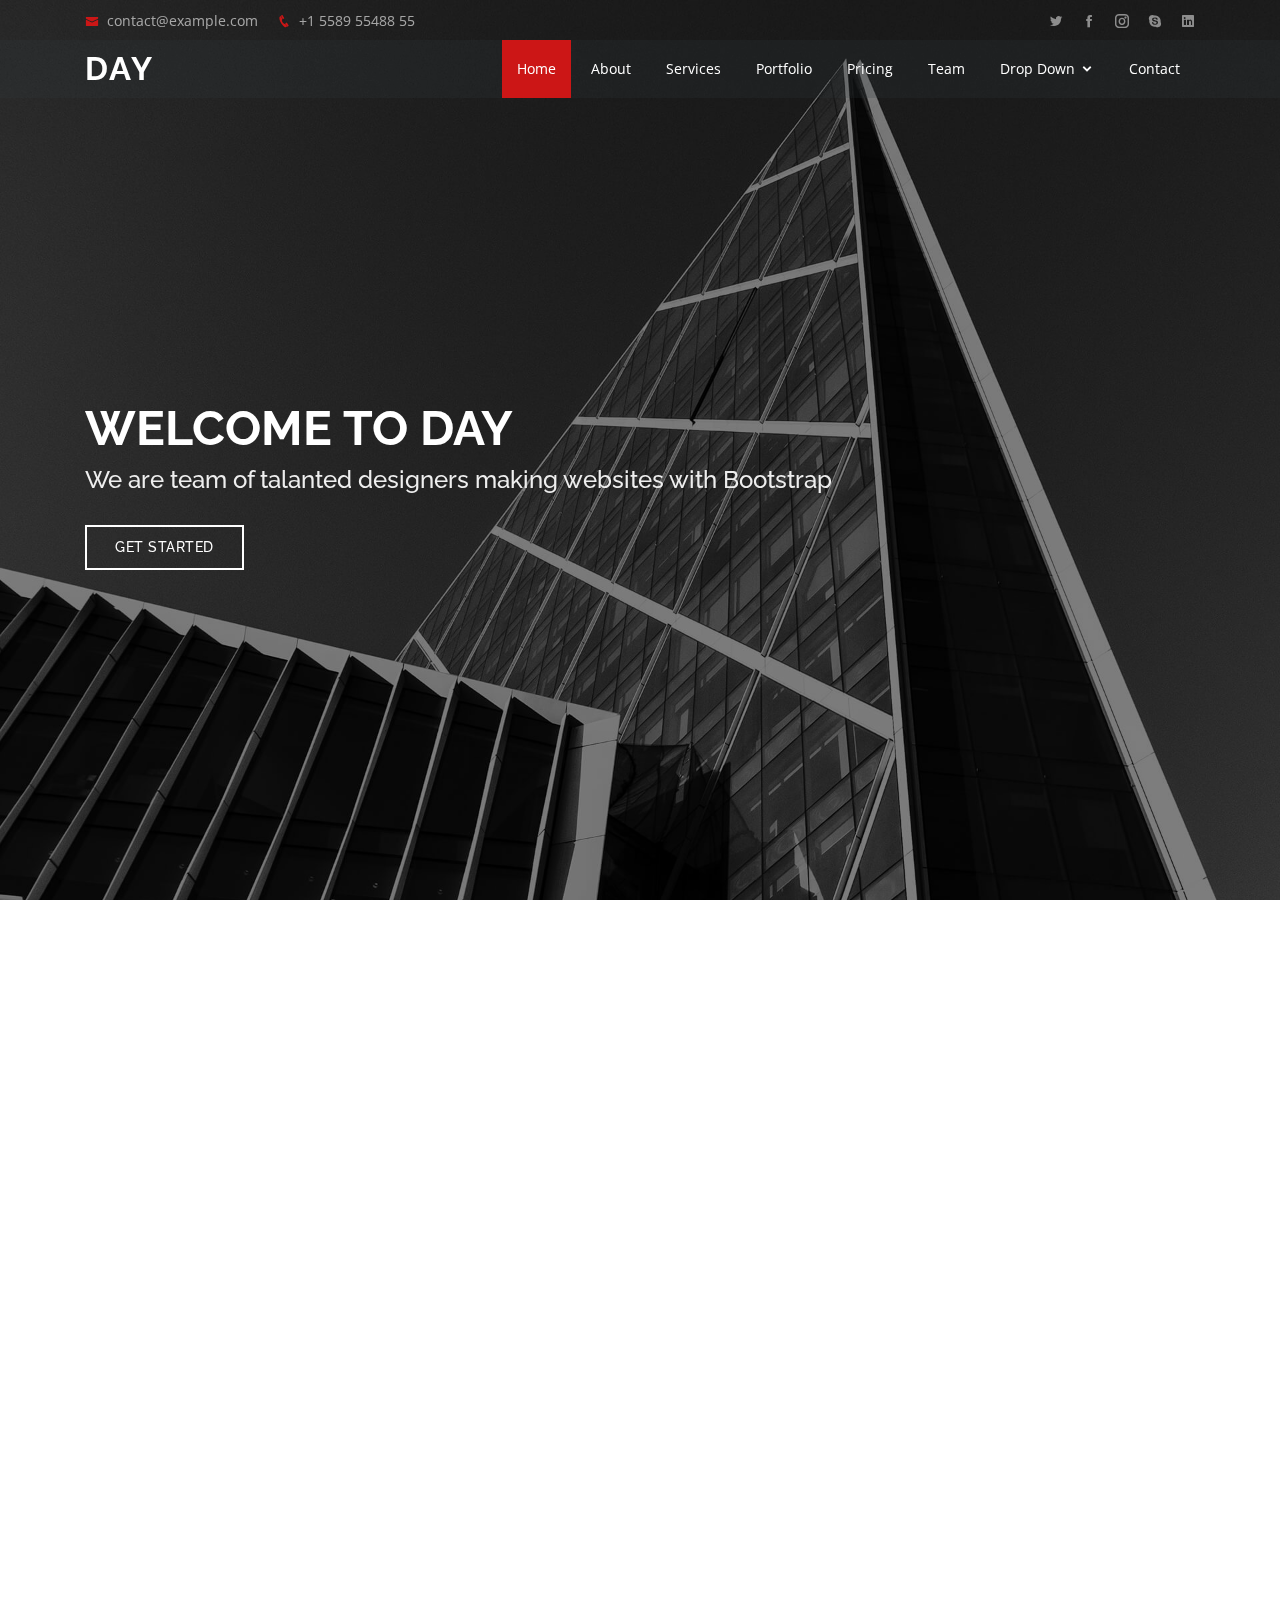
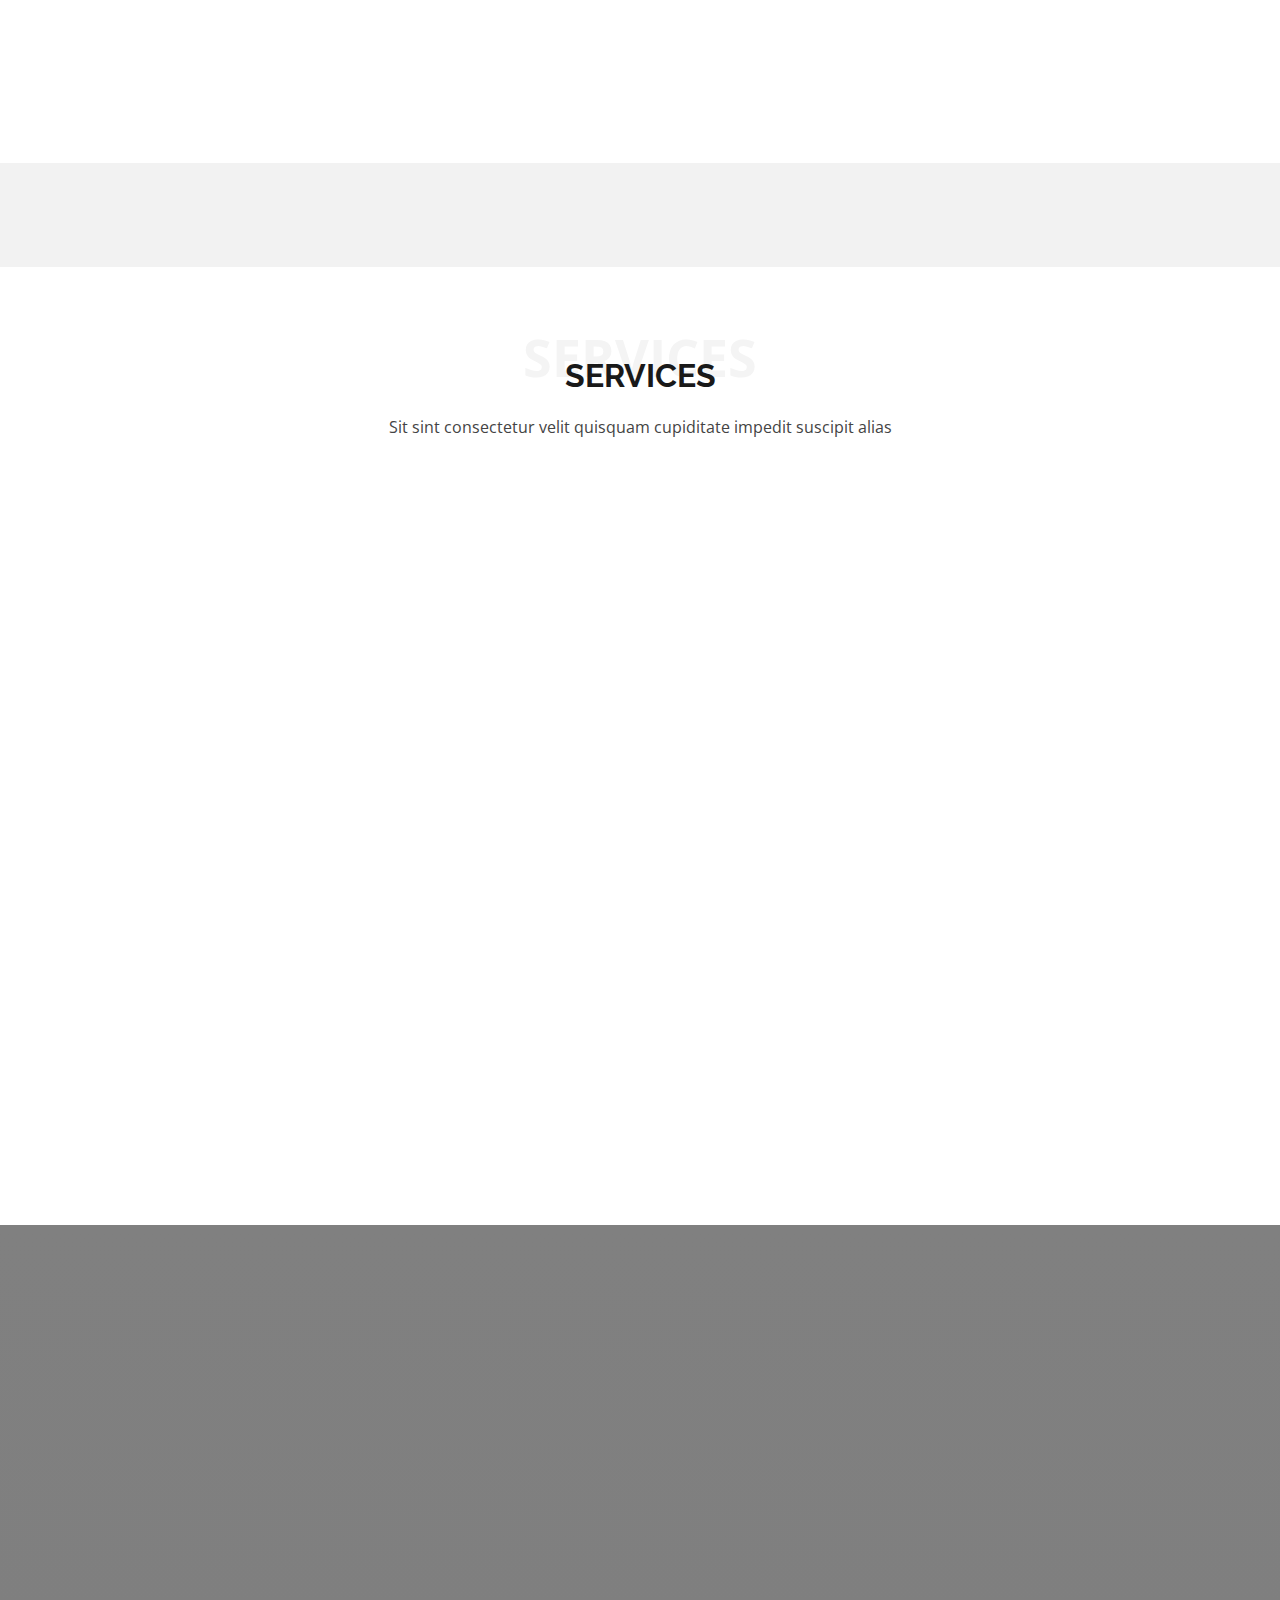
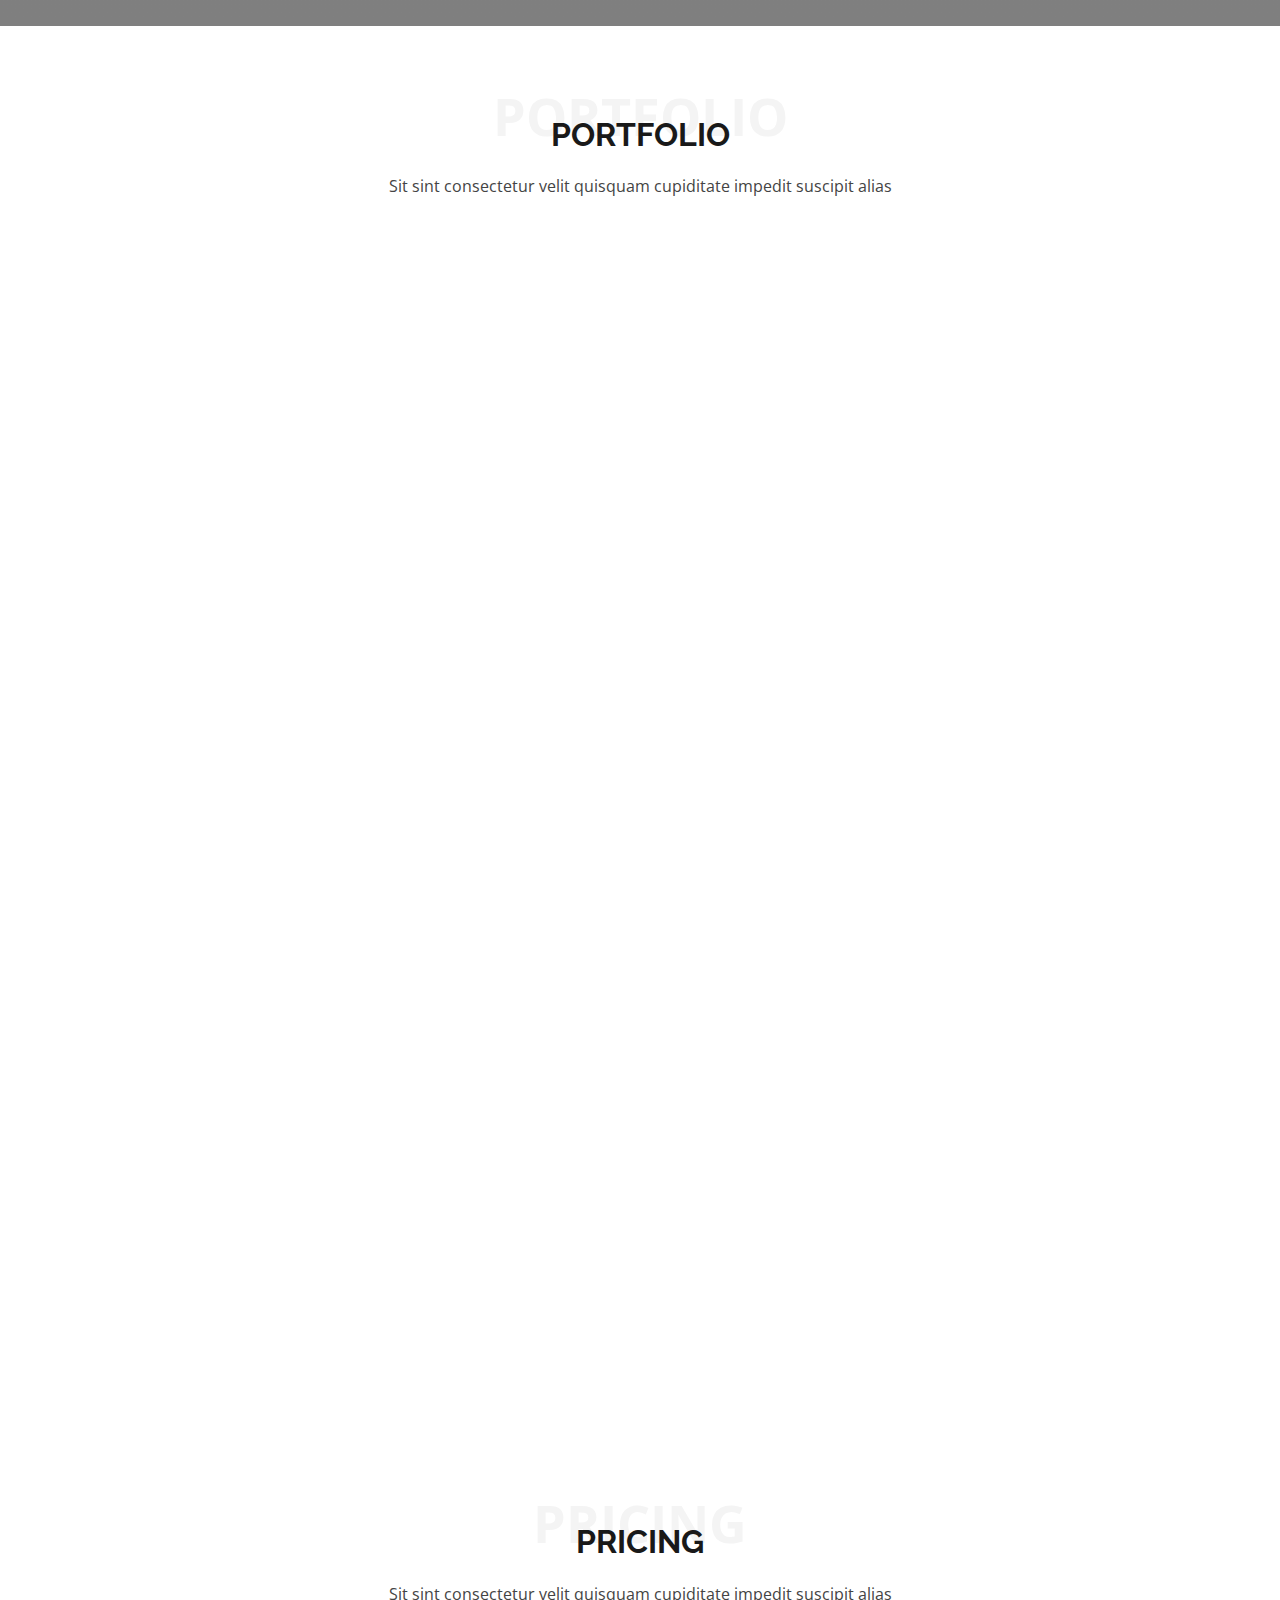
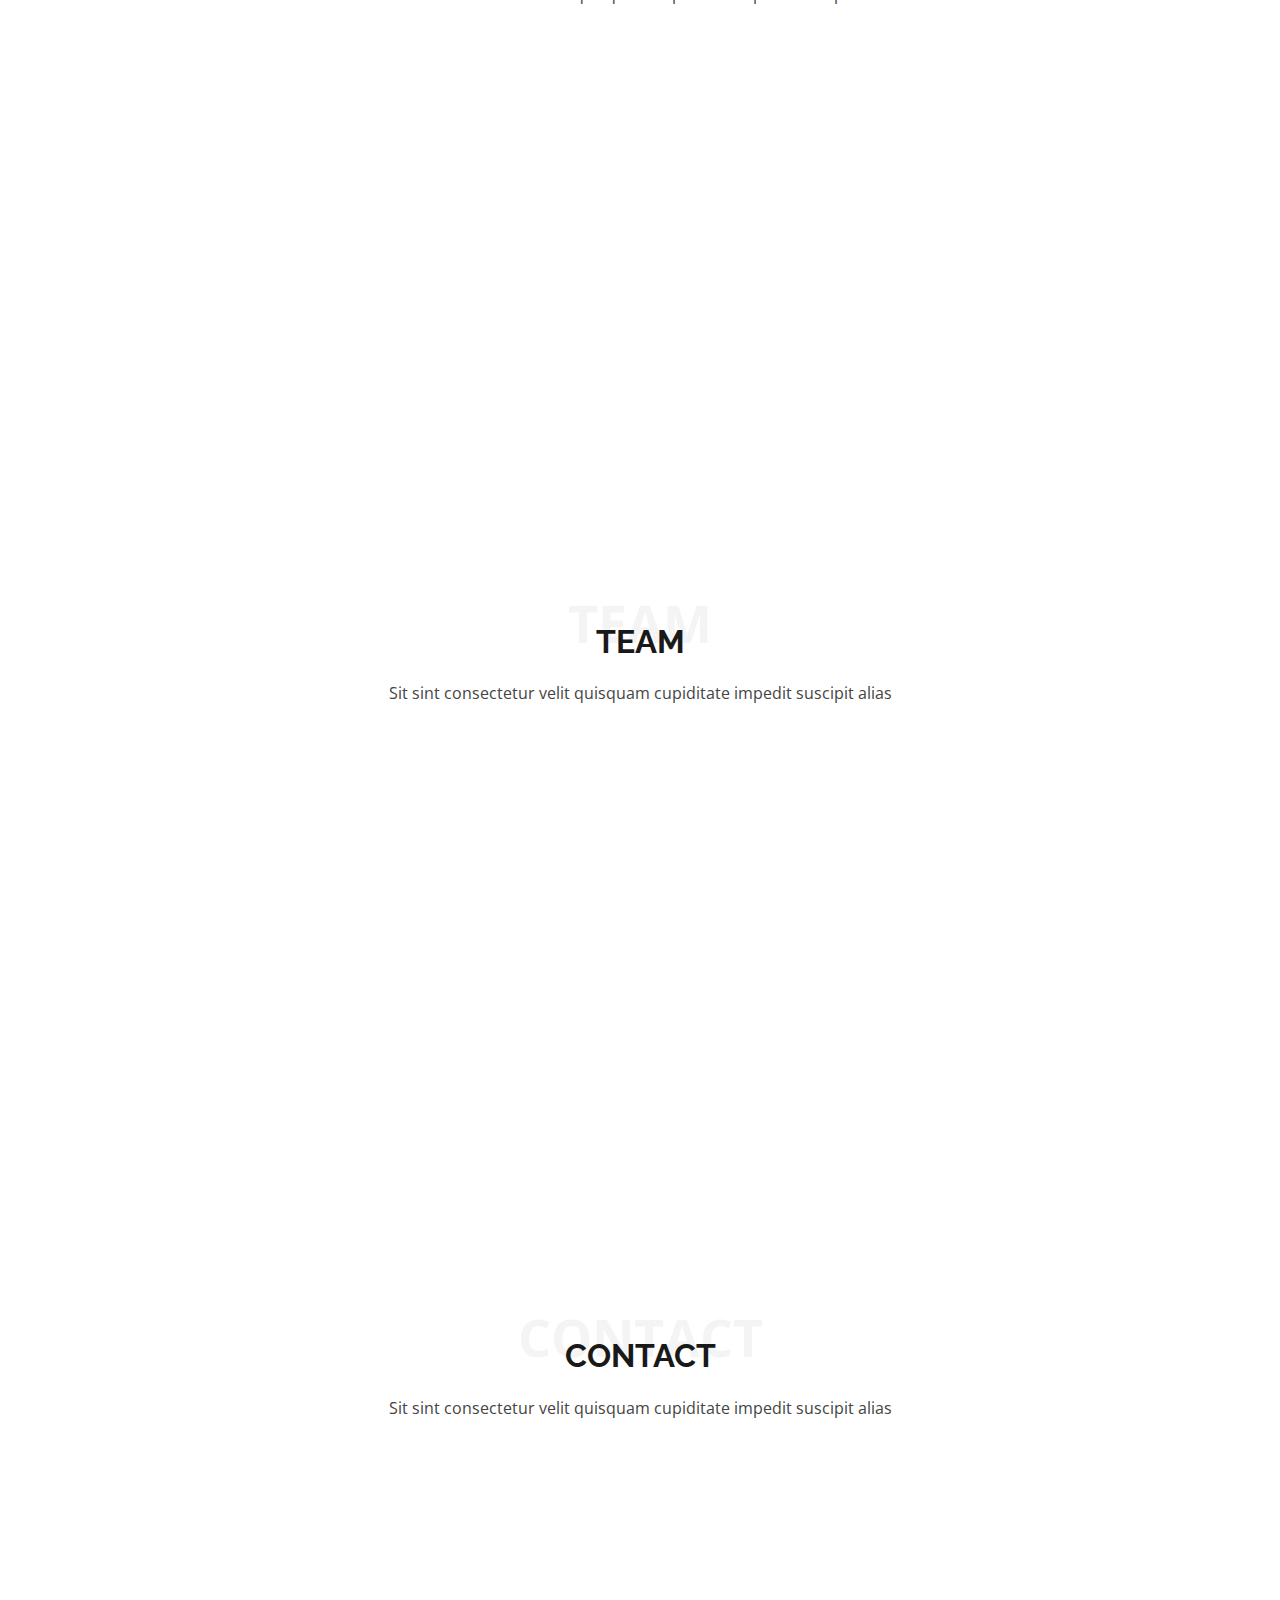
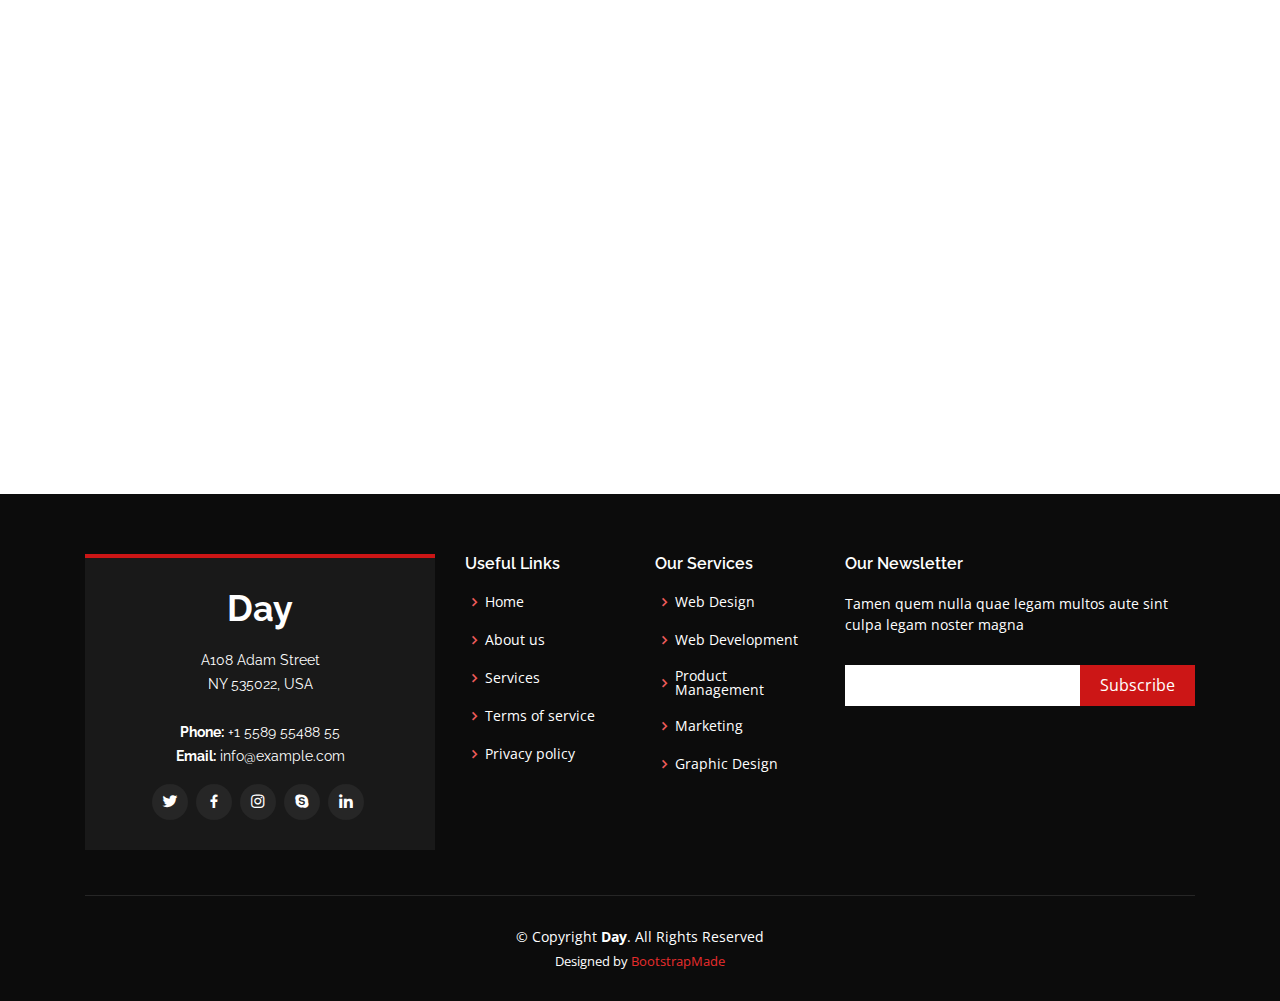
==== index.html @ 501b63e0 "Initial Commit" ====
<!DOCTYPE html>
<html lang="en">

<head>
  <meta charset="utf-8">
  <meta content="width=device-width, initial-scale=1.0" name="viewport">

  <title>Kaithathil Sri Kahndakarna Siva Temple - Index</title>
  <meta content="" name="descriptison">
  <meta content="" name="keywords">

  <!-- Favicons -->
  <link href="assets/img/favicon.png" rel="icon">
  <link href="assets/img/apple-touch-icon.png" rel="apple-touch-icon">

  <!-- Google Fonts -->
  <link href="https://fonts.googleapis.com/css?family=Open+Sans:300,300i,400,400i,600,600i,700,700i|Raleway:300,300i,400,400i,500,500i,600,600i,700,700i|Poppins:300,300i,400,400i,500,500i,600,600i,700,700i" rel="stylesheet">

  <!-- Vendor CSS Files -->
  <link href="assets/vendor/bootstrap/css/bootstrap.min.css" rel="stylesheet">
  <link href="assets/vendor/icofont/icofont.min.css" rel="stylesheet">
  <link href="assets/vendor/boxicons/css/boxicons.min.css" rel="stylesheet">
  <link href="assets/vendor/venobox/venobox.css" rel="stylesheet">
  <link href="assets/vendor/owl.carousel/assets/owl.carousel.min.css" rel="stylesheet">
  <link href="assets/vendor/aos/aos.css" rel="stylesheet">

  <!-- Template Main CSS File -->
  <link href="assets/css/style.css" rel="stylesheet">

  <!-- =======================================================
  * Template Name: Day - v2.0.0
  * Template URL: https://bootstrapmade.com/day-multipurpose-html-template-for-free/
  * Author: BootstrapMade.com
  * License: https://bootstrapmade.com/license/
  ======================================================== -->
</head>

<body>

  <!-- ======= Top Bar ======= -->
  <div id="topbar" class="d-none d-lg-flex align-items-center fixed-top ">
    <div class="container d-flex">
      <div class="contact-info mr-auto">
        <i class="icofont-envelope"></i> <a href="mailto:contact@example.com">contact@example.com</a>
        <i class="icofont-phone"></i> +1 5589 55488 55
      </div>
      <div class="social-links">
        <a href="#" class="twitter"><i class="icofont-twitter"></i></a>
        <a href="#" class="facebook"><i class="icofont-facebook"></i></a>
        <a href="#" class="instagram"><i class="icofont-instagram"></i></a>
        <a href="#" class="skype"><i class="icofont-skype"></i></a>
        <a href="#" class="linkedin"><i class="icofont-linkedin"></i></i></a>
      </div>
    </div>
  </div>

  <!-- ======= Header ======= -->
  <header id="header" class="fixed-top ">
    <div class="container d-flex align-items-center">

      <h1 class="logo mr-auto"><a href="index.html">Day</a></h1>
      <!-- Uncomment below if you prefer to use an image logo -->
      <!-- <a href="index.html" class="logo mr-auto"><img src="assets/img/logo.png" alt="" class="img-fluid"></a>-->

      <nav class="nav-menu d-none d-lg-block">
        <ul>
          <li class="active"><a href="index.html">Home</a></li>
          <li><a href="#about">About</a></li>
          <li><a href="#services">Services</a></li>
          <li><a href="#portfolio">Portfolio</a></li>
          <li><a href="#pricing">Pricing</a></li>
          <li><a href="#team">Team</a></li>
          <li class="drop-down"><a href="">Drop Down</a>
            <ul>
              <li><a href="#">Drop Down 1</a></li>
              <li class="drop-down"><a href="#">Deep Drop Down</a>
                <ul>
                  <li><a href="#">Deep Drop Down 1</a></li>
                  <li><a href="#">Deep Drop Down 2</a></li>
                  <li><a href="#">Deep Drop Down 3</a></li>
                  <li><a href="#">Deep Drop Down 4</a></li>
                  <li><a href="#">Deep Drop Down 5</a></li>
                </ul>
              </li>
              <li><a href="#">Drop Down 2</a></li>
              <li><a href="#">Drop Down 3</a></li>
              <li><a href="#">Drop Down 4</a></li>
            </ul>
          </li>
          <li><a href="#contact">Contact</a></li>

        </ul>
      </nav><!-- .nav-menu -->

    </div>
  </header><!-- End Header -->

  <!-- ======= Hero Section ======= -->
  <section id="hero" class="d-flex align-items-center">
    <div class="container position-relative" data-aos="fade-up" data-aos-delay="500">
      <h1>Welcome to Day</h1>
      <h2>We are team of talanted designers making websites with Bootstrap</h2>
      <a href="#about" class="btn-get-started scrollto">Get Started</a>
    </div>
  </section><!-- End Hero -->

  <main id="main">

    <!-- ======= About Section ======= -->
    <section id="about" class="about">
      <div class="container">

        <div class="row">
          <div class="col-lg-6 order-1 order-lg-2" data-aos="fade-left">
            <img src="assets/img/about.jpg" class="img-fluid" alt="">
          </div>
          <div class="col-lg-6 pt-4 pt-lg-0 order-2 order-lg-1 content" data-aos="fade-right">
            <h3>Voluptatem dignissimos provident quasi corporis voluptates sit assumenda.</h3>
            <p class="font-italic">
              Lorem ipsum dolor sit amet, consectetur adipiscing elit, sed do eiusmod tempor incididunt ut labore et dolore
              magna aliqua.
            </p>
            <ul>
              <li><i class="icofont-check-circled"></i> Ullamco laboris nisi ut aliquip ex ea commodo consequat.</li>
              <li><i class="icofont-check-circled"></i> Duis aute irure dolor in reprehenderit in voluptate velit.</li>
              <li><i class="icofont-check-circled"></i> Ullamco laboris nisi ut aliquip ex ea commodo consequat. Duis aute irure dolor in reprehenderit in voluptate trideta storacalaperda mastiro dolore eu fugiat nulla pariatur.</li>
            </ul>
            <p>
              Ullamco laboris nisi ut aliquip ex ea commodo consequat. Duis aute irure dolor in reprehenderit in voluptate
              velit esse cillum dolore eu fugiat nulla pariatur. Excepteur sint occaecat cupidatat non proident, sunt in
              culpa qui officia deserunt mollit anim id est laborum
            </p>
          </div>
        </div>

      </div>
    </section><!-- End About Section -->

    <!-- ======= Why Us Section ======= -->
    <section id="why-us" class="why-us">
      <div class="container">

        <div class="row">

          <div class="col-lg-4" data-aos="fade-up">
            <div class="box">
              <span>01</span>
              <h4>Lorem Ipsum</h4>
              <p>Ulamco laboris nisi ut aliquip ex ea commodo consequat. Et consectetur ducimus vero placeat</p>
            </div>
          </div>

          <div class="col-lg-4 mt-4 mt-lg-0" data-aos="fade-up" data-aos-delay="150">
            <div class="box">
              <span>02</span>
              <h4>Repellat Nihil</h4>
              <p>Dolorem est fugiat occaecati voluptate velit esse. Dicta veritatis dolor quod et vel dire leno para dest</p>
            </div>
          </div>

          <div class="col-lg-4 mt-4 mt-lg-0" data-aos="fade-up" data-aos-delay="300">
            <div class="box">
              <span>03</span>
              <h4> Ad ad velit qui</h4>
              <p>Molestiae officiis omnis illo asperiores. Aut doloribus vitae sunt debitis quo vel nam quis</p>
            </div>
          </div>

        </div>

      </div>
    </section><!-- End Why Us Section -->

    <!-- ======= Clients Section ======= -->
    <section id="clients" class="clients">
      <div class="container" data-aos="zoom-in">

        <div class="row d-flex align-items-center">

          <div class="col-lg-2 col-md-4 col-6">
            <img src="assets/img/clients/client-1.png" class="img-fluid" alt="">
          </div>

          <div class="col-lg-2 col-md-4 col-6">
            <img src="assets/img/clients/client-2.png" class="img-fluid" alt="">
          </div>

          <div class="col-lg-2 col-md-4 col-6">
            <img src="assets/img/clients/client-3.png" class="img-fluid" alt="">
          </div>

          <div class="col-lg-2 col-md-4 col-6">
            <img src="assets/img/clients/client-4.png" class="img-fluid" alt="">
          </div>

          <div class="col-lg-2 col-md-4 col-6">
            <img src="assets/img/clients/client-5.png" class="img-fluid" alt="">
          </div>

          <div class="col-lg-2 col-md-4 col-6">
            <img src="assets/img/clients/client-6.png" class="img-fluid" alt="">
          </div>

        </div>

      </div>
    </section><!-- End Clients Section -->

    <!-- ======= Services Section ======= -->
    <section id="services" class="services">
      <div class="container">

        <div class="section-title">
          <span>Services</span>
          <h2>Services</h2>
          <p>Sit sint consectetur velit quisquam cupiditate impedit suscipit alias</p>
        </div>

        <div class="row">
          <div class="col-lg-4 col-md-6 d-flex align-items-stretch" data-aos="fade-up">
            <div class="icon-box">
              <div class="icon"><i class="bx bxl-dribbble"></i></div>
              <h4><a href="">Lorem Ipsum</a></h4>
              <p>Voluptatum deleniti atque corrupti quos dolores et quas molestias excepturi</p>
            </div>
          </div>

          <div class="col-lg-4 col-md-6 d-flex align-items-stretch mt-4 mt-md-0" data-aos="fade-up" data-aos-delay="150">
            <div class="icon-box">
              <div class="icon"><i class="bx bx-file"></i></div>
              <h4><a href="">Sed ut perspiciatis</a></h4>
              <p>Duis aute irure dolor in reprehenderit in voluptate velit esse cillum dolore</p>
            </div>
          </div>

          <div class="col-lg-4 col-md-6 d-flex align-items-stretch mt-4 mt-lg-0" data-aos="fade-up" data-aos-delay="300">
            <div class="icon-box">
              <div class="icon"><i class="bx bx-tachometer"></i></div>
              <h4><a href="">Magni Dolores</a></h4>
              <p>Excepteur sint occaecat cupidatat non proident, sunt in culpa qui officia</p>
            </div>
          </div>

          <div class="col-lg-4 col-md-6 d-flex align-items-stretch mt-4" data-aos="fade-up" data-aos-delay="450">
            <div class="icon-box">
              <div class="icon"><i class="bx bx-world"></i></div>
              <h4><a href="">Nemo Enim</a></h4>
              <p>At vero eos et accusamus et iusto odio dignissimos ducimus qui blanditiis</p>
            </div>
          </div>

          <div class="col-lg-4 col-md-6 d-flex align-items-stretch mt-4" data-aos="fade-up" data-aos-delay="600">
            <div class="icon-box">
              <div class="icon"><i class="bx bx-slideshow"></i></div>
              <h4><a href="">Dele cardo</a></h4>
              <p>Quis consequatur saepe eligendi voluptatem consequatur dolor consequuntur</p>
            </div>
          </div>

          <div class="col-lg-4 col-md-6 d-flex align-items-stretch mt-4" data-aos="fade-up" data-aos-delay="750">
            <div class="icon-box">
              <div class="icon"><i class="bx bx-arch"></i></div>
              <h4><a href="">Divera don</a></h4>
              <p>Modi nostrum vel laborum. Porro fugit error sit minus sapiente sit aspernatur</p>
            </div>
          </div>

        </div>

      </div>
    </section><!-- End Services Section -->

    <!-- ======= Cta Section ======= -->
    <section id="cta" class="cta">
      <div class="container" data-aos="zoom-in">

        <div class="text-center">
          <h3>Call To Action</h3>
          <p> Duis aute irure dolor in reprehenderit in voluptate velit esse cillum dolore eu fugiat nulla pariatur. Excepteur sint occaecat cupidatat non proident, sunt in culpa qui officia deserunt mollit anim id est laborum.</p>
          <a class="cta-btn" href="#">Call To Action</a>
        </div>

      </div>
    </section><!-- End Cta Section -->

    <!-- ======= Portfolio Section ======= -->
    <section id="portfolio" class="portfolio">
      <div class="container">

        <div class="section-title">
          <span>Portfolio</span>
          <h2>Portfolio</h2>
          <p>Sit sint consectetur velit quisquam cupiditate impedit suscipit alias</p>
        </div>

        <div class="row" data-aos="fade-up">
          <div class="col-lg-12 d-flex justify-content-center">
            <ul id="portfolio-flters">
              <li data-filter="*" class="filter-active">All</li>
              <li data-filter=".filter-app">App</li>
              <li data-filter=".filter-card">Card</li>
              <li data-filter=".filter-web">Web</li>
            </ul>
          </div>
        </div>

        <div class="row portfolio-container" data-aos="fade-up" data-aos-delay="150">

          <div class="col-lg-4 col-md-6 portfolio-item filter-app">
            <img src="assets/img/portfolio/portfolio-1.jpg" class="img-fluid" alt="">
            <div class="portfolio-info">
              <h4>App 1</h4>
              <p>App</p>
              <a href="assets/img/portfolio/portfolio-1.jpg" data-gall="portfolioGallery" class="venobox preview-link" title="App 1"><i class="bx bx-plus"></i></a>
              <a href="portfolio-details.html" class="details-link" title="More Details"><i class="bx bx-link"></i></a>
            </div>
          </div>

          <div class="col-lg-4 col-md-6 portfolio-item filter-web">
            <img src="assets/img/portfolio/portfolio-2.jpg" class="img-fluid" alt="">
            <div class="portfolio-info">
              <h4>Web 3</h4>
              <p>Web</p>
              <a href="assets/img/portfolio/portfolio-2.jpg" data-gall="portfolioGallery" class="venobox preview-link" title="Web 3"><i class="bx bx-plus"></i></a>
              <a href="portfolio-details.html" class="details-link" title="More Details"><i class="bx bx-link"></i></a>
            </div>
          </div>

          <div class="col-lg-4 col-md-6 portfolio-item filter-app">
            <img src="assets/img/portfolio/portfolio-3.jpg" class="img-fluid" alt="">
            <div class="portfolio-info">
              <h4>App 2</h4>
              <p>App</p>
              <a href="assets/img/portfolio/portfolio-3.jpg" data-gall="portfolioGallery" class="venobox preview-link" title="App 2"><i class="bx bx-plus"></i></a>
              <a href="portfolio-details.html" class="details-link" title="More Details"><i class="bx bx-link"></i></a>
            </div>
          </div>

          <div class="col-lg-4 col-md-6 portfolio-item filter-card">
            <img src="assets/img/portfolio/portfolio-4.jpg" class="img-fluid" alt="">
            <div class="portfolio-info">
              <h4>Card 2</h4>
              <p>Card</p>
              <a href="assets/img/portfolio/portfolio-4.jpg" data-gall="portfolioGallery" class="venobox preview-link" title="Card 2"><i class="bx bx-plus"></i></a>
              <a href="portfolio-details.html" class="details-link" title="More Details"><i class="bx bx-link"></i></a>
            </div>
          </div>

          <div class="col-lg-4 col-md-6 portfolio-item filter-web">
            <img src="assets/img/portfolio/portfolio-5.jpg" class="img-fluid" alt="">
            <div class="portfolio-info">
              <h4>Web 2</h4>
              <p>Web</p>
              <a href="assets/img/portfolio/portfolio-5.jpg" data-gall="portfolioGallery" class="venobox preview-link" title="Web 2"><i class="bx bx-plus"></i></a>
              <a href="portfolio-details.html" class="details-link" title="More Details"><i class="bx bx-link"></i></a>
            </div>
          </div>

          <div class="col-lg-4 col-md-6 portfolio-item filter-app">
            <img src="assets/img/portfolio/portfolio-6.jpg" class="img-fluid" alt="">
            <div class="portfolio-info">
              <h4>App 3</h4>
              <p>App</p>
              <a href="assets/img/portfolio/portfolio-6.jpg" data-gall="portfolioGallery" class="venobox preview-link" title="App 3"><i class="bx bx-plus"></i></a>
              <a href="portfolio-details.html" class="details-link" title="More Details"><i class="bx bx-link"></i></a>
            </div>
          </div>

          <div class="col-lg-4 col-md-6 portfolio-item filter-card">
            <img src="assets/img/portfolio/portfolio-7.jpg" class="img-fluid" alt="">
            <div class="portfolio-info">
              <h4>Card 1</h4>
              <p>Card</p>
              <a href="assets/img/portfolio/portfolio-7.jpg" data-gall="portfolioGallery" class="venobox preview-link" title="Card 1"><i class="bx bx-plus"></i></a>
              <a href="portfolio-details.html" class="details-link" title="More Details"><i class="bx bx-link"></i></a>
            </div>
          </div>

          <div class="col-lg-4 col-md-6 portfolio-item filter-card">
            <img src="assets/img/portfolio/portfolio-8.jpg" class="img-fluid" alt="">
            <div class="portfolio-info">
              <h4>Card 3</h4>
              <p>Card</p>
              <a href="assets/img/portfolio/portfolio-8.jpg" data-gall="portfolioGallery" class="venobox preview-link" title="Card 3"><i class="bx bx-plus"></i></a>
              <a href="portfolio-details.html" class="details-link" title="More Details"><i class="bx bx-link"></i></a>
            </div>
          </div>

          <div class="col-lg-4 col-md-6 portfolio-item filter-web">
            <img src="assets/img/portfolio/portfolio-9.jpg" class="img-fluid" alt="">
            <div class="portfolio-info">
              <h4>Web 3</h4>
              <p>Web</p>
              <a href="assets/img/portfolio/portfolio-9.jpg" data-gall="portfolioGallery" class="venobox preview-link" title="Web 3"><i class="bx bx-plus"></i></a>
              <a href="portfolio-details.html" class="details-link" title="More Details"><i class="bx bx-link"></i></a>
            </div>
          </div>

        </div>

      </div>
    </section><!-- End Portfolio Section -->

    <!-- ======= Pricing Section ======= -->
    <section id="pricing" class="pricing">
      <div class="container">

        <div class="section-title">
          <span>Pricing</span>
          <h2>Pricing</h2>
          <p>Sit sint consectetur velit quisquam cupiditate impedit suscipit alias</p>
        </div>

        <div class="row">

          <div class="col-lg-4 col-md-6" data-aos="zoom-in" data-aos-delay="150">
            <div class="box">
              <h3>Free</h3>
              <h4><sup>$</sup>0<span> / month</span></h4>
              <ul>
                <li>Aida dere</li>
                <li>Nec feugiat nisl</li>
                <li>Nulla at volutpat dola</li>
                <li class="na">Pharetra massa</li>
                <li class="na">Massa ultricies mi</li>
              </ul>
              <div class="btn-wrap">
                <a href="#" class="btn-buy">Buy Now</a>
              </div>
            </div>
          </div>

          <div class="col-lg-4 col-md-6 mt-4 mt-md-0" data-aos="zoom-in">
            <div class="box featured">
              <h3>Business</h3>
              <h4><sup>$</sup>19<span> / month</span></h4>
              <ul>
                <li>Aida dere</li>
                <li>Nec feugiat nisl</li>
                <li>Nulla at volutpat dola</li>
                <li>Pharetra massa</li>
                <li class="na">Massa ultricies mi</li>
              </ul>
              <div class="btn-wrap">
                <a href="#" class="btn-buy">Buy Now</a>
              </div>
            </div>
          </div>

          <div class="col-lg-4 col-md-6 mt-4 mt-lg-0" data-aos="zoom-in" data-aos-delay="150">
            <div class="box">
              <h3>Developer</h3>
              <h4><sup>$</sup>29<span> / month</span></h4>
              <ul>
                <li>Aida dere</li>
                <li>Nec feugiat nisl</li>
                <li>Nulla at volutpat dola</li>
                <li>Pharetra massa</li>
                <li>Massa ultricies mi</li>
              </ul>
              <div class="btn-wrap">
                <a href="#" class="btn-buy">Buy Now</a>
              </div>
            </div>
          </div>

        </div>

      </div>
    </section><!-- End Pricing Section -->

    <!-- ======= Team Section ======= -->
    <section id="team" class="team">
      <div class="container">

        <div class="section-title">
          <span>Team</span>
          <h2>Team</h2>
          <p>Sit sint consectetur velit quisquam cupiditate impedit suscipit alias</p>
        </div>

        <div class="row">
          <div class="col-lg-4 col-md-6 d-flex align-items-stretch" data-aos="zoom-in">
            <div class="member">
              <img src="assets/img/team/team-1.jpg" alt="">
              <h4>Walter White</h4>
              <span>Chief Executive Officer</span>
              <p>
                Magni qui quod omnis unde et eos fuga et exercitationem. Odio veritatis perspiciatis quaerat qui aut aut aut
              </p>
              <div class="social">
                <a href=""><i class="icofont-twitter"></i></a>
                <a href=""><i class="icofont-facebook"></i></a>
                <a href=""><i class="icofont-instagram"></i></a>
                <a href=""><i class="icofont-linkedin"></i></a>
              </div>
            </div>
          </div>

          <div class="col-lg-4 col-md-6 d-flex align-items-stretch" data-aos="zoom-in">
            <div class="member">
              <img src="assets/img/team/team-2.jpg" alt="">
              <h4>Sarah Jhinson</h4>
              <span>Product Manager</span>
              <p>
                Repellat fugiat adipisci nemo illum nesciunt voluptas repellendus. In architecto rerum rerum temporibus
              </p>
              <div class="social">
                <a href=""><i class="icofont-twitter"></i></a>
                <a href=""><i class="icofont-facebook"></i></a>
                <a href=""><i class="icofont-instagram"></i></a>
                <a href=""><i class="icofont-linkedin"></i></a>
              </div>
            </div>
          </div>

          <div class="col-lg-4 col-md-6 d-flex align-items-stretch" data-aos="zoom-in">
            <div class="member">
              <img src="assets/img/team/team-3.jpg" alt="">
              <h4>William Anderson</h4>
              <span>CTO</span>
              <p>
                Voluptas necessitatibus occaecati quia. Earum totam consequuntur qui porro et laborum toro des clara
              </p>
              <div class="social">
                <a href=""><i class="icofont-twitter"></i></a>
                <a href=""><i class="icofont-facebook"></i></a>
                <a href=""><i class="icofont-instagram"></i></a>
                <a href=""><i class="icofont-linkedin"></i></a>
              </div>
            </div>
          </div>

        </div>

      </div>
    </section><!-- End Team Section -->

    <!-- ======= Contact Section ======= -->
    <section id="contact" class="contact">
      <div class="container">

        <div class="section-title">
          <span>Contact</span>
          <h2>Contact</h2>
          <p>Sit sint consectetur velit quisquam cupiditate impedit suscipit alias</p>
        </div>

        <div class="row" data-aos="fade-up">
          <div class="col-lg-6">
            <div class="info-box mb-4">
              <i class="bx bx-map"></i>
              <h3>Our Address</h3>
              <p>A108 Adam Street, New York, NY 535022</p>
            </div>
          </div>

          <div class="col-lg-3 col-md-6">
            <div class="info-box  mb-4">
              <i class="bx bx-envelope"></i>
              <h3>Email Us</h3>
              <p>contact@example.com</p>
            </div>
          </div>

          <div class="col-lg-3 col-md-6">
            <div class="info-box  mb-4">
              <i class="bx bx-phone-call"></i>
              <h3>Call Us</h3>
              <p>+1 5589 55488 55</p>
            </div>
          </div>

        </div>

        <div class="row" data-aos="fade-up">

          <div class="col-lg-6 ">
            <iframe class="mb-4 mb-lg-0" src="https://www.google.com/maps/embed?pb=!1m14!1m8!1m3!1d12097.433213460943!2d-74.0062269!3d40.7101282!3m2!1i1024!2i768!4f13.1!3m3!1m2!1s0x0%3A0xb89d1fe6bc499443!2sDowntown+Conference+Center!5e0!3m2!1smk!2sbg!4v1539943755621" frameborder="0" style="border:0; width: 100%; height: 384px;" allowfullscreen></iframe>
          </div>

          <div class="col-lg-6">
            <form action="forms/contact.php" method="post" role="form" class="php-email-form">
              <div class="form-row">
                <div class="col-md-6 form-group">
                  <input type="text" name="name" class="form-control" id="name" placeholder="Your Name" data-rule="minlen:4" data-msg="Please enter at least 4 chars" />
                  <div class="validate"></div>
                </div>
                <div class="col-md-6 form-group">
                  <input type="email" class="form-control" name="email" id="email" placeholder="Your Email" data-rule="email" data-msg="Please enter a valid email" />
                  <div class="validate"></div>
                </div>
              </div>
              <div class="form-group">
                <input type="text" class="form-control" name="subject" id="subject" placeholder="Subject" data-rule="minlen:4" data-msg="Please enter at least 8 chars of subject" />
                <div class="validate"></div>
              </div>
              <div class="form-group">
                <textarea class="form-control" name="message" rows="5" data-rule="required" data-msg="Please write something for us" placeholder="Message"></textarea>
                <div class="validate"></div>
              </div>
              <div class="mb-3">
                <div class="loading">Loading</div>
                <div class="error-message"></div>
                <div class="sent-message">Your message has been sent. Thank you!</div>
              </div>
              <div class="text-center"><button type="submit">Send Message</button></div>
            </form>
          </div>

        </div>

      </div>
    </section><!-- End Contact Section -->

  </main><!-- End #main -->

  <!-- ======= Footer ======= -->
  <footer id="footer">
    <div class="footer-top">
      <div class="container">
        <div class="row">

          <div class="col-lg-4 col-md-6">
            <div class="footer-info">
              <h3>Day</h3>
              <p>
                A108 Adam Street <br>
                NY 535022, USA<br><br>
                <strong>Phone:</strong> +1 5589 55488 55<br>
                <strong>Email:</strong> info@example.com<br>
              </p>
              <div class="social-links mt-3">
                <a href="#" class="twitter"><i class="bx bxl-twitter"></i></a>
                <a href="#" class="facebook"><i class="bx bxl-facebook"></i></a>
                <a href="#" class="instagram"><i class="bx bxl-instagram"></i></a>
                <a href="#" class="google-plus"><i class="bx bxl-skype"></i></a>
                <a href="#" class="linkedin"><i class="bx bxl-linkedin"></i></a>
              </div>
            </div>
          </div>

          <div class="col-lg-2 col-md-6 footer-links">
            <h4>Useful Links</h4>
            <ul>
              <li><i class="bx bx-chevron-right"></i> <a href="#">Home</a></li>
              <li><i class="bx bx-chevron-right"></i> <a href="#">About us</a></li>
              <li><i class="bx bx-chevron-right"></i> <a href="#">Services</a></li>
              <li><i class="bx bx-chevron-right"></i> <a href="#">Terms of service</a></li>
              <li><i class="bx bx-chevron-right"></i> <a href="#">Privacy policy</a></li>
            </ul>
          </div>

          <div class="col-lg-2 col-md-6 footer-links">
            <h4>Our Services</h4>
            <ul>
              <li><i class="bx bx-chevron-right"></i> <a href="#">Web Design</a></li>
              <li><i class="bx bx-chevron-right"></i> <a href="#">Web Development</a></li>
              <li><i class="bx bx-chevron-right"></i> <a href="#">Product Management</a></li>
              <li><i class="bx bx-chevron-right"></i> <a href="#">Marketing</a></li>
              <li><i class="bx bx-chevron-right"></i> <a href="#">Graphic Design</a></li>
            </ul>
          </div>

          <div class="col-lg-4 col-md-6 footer-newsletter">
            <h4>Our Newsletter</h4>
            <p>Tamen quem nulla quae legam multos aute sint culpa legam noster magna</p>
            <form action="" method="post">
              <input type="email" name="email"><input type="submit" value="Subscribe">
            </form>

          </div>

        </div>
      </div>
    </div>

    <div class="container">
      <div class="copyright">
        &copy; Copyright <strong><span>Day</span></strong>. All Rights Reserved
      </div>
      <div class="credits">
        <!-- All the links in the footer should remain intact. -->
        <!-- You can delete the links only if you purchased the pro version. -->
        <!-- Licensing information: https://bootstrapmade.com/license/ -->
        <!-- Purchase the pro version with working PHP/AJAX contact form: https://bootstrapmade.com/day-multipurpose-html-template-for-free/ -->
        Designed by <a href="https://bootstrapmade.com/">BootstrapMade</a>
      </div>
    </div>
  </footer><!-- End Footer -->

  <a href="#" class="back-to-top"><i class="icofont-simple-up"></i></a>
  <div id="preloader"></div>

  <!-- Vendor JS Files -->
  <script src="assets/vendor/jquery/jquery.min.js"></script>
  <script src="assets/vendor/bootstrap/js/bootstrap.bundle.min.js"></script>
  <script src="assets/vendor/jquery.easing/jquery.easing.min.js"></script>
  <script src="assets/vendor/php-email-form/validate.js"></script>
  <script src="assets/vendor/isotope-layout/isotope.pkgd.min.js"></script>
  <script src="assets/vendor/venobox/venobox.min.js"></script>
  <script src="assets/vendor/owl.carousel/owl.carousel.min.js"></script>
  <script src="assets/vendor/aos/aos.js"></script>

  <!-- Template Main JS File -->
  <script src="assets/js/main.js"></script>

</body>

</html>
---- assets/vendor/venobox/venobox.css ----
/* ------ venobox.css --------*/
.vbox-overlay *, .vbox-overlay *:before, .vbox-overlay *:after{
    -webkit-backface-visibility: hidden;
    -webkit-box-sizing:border-box;
    -moz-box-sizing:border-box;
    box-sizing:border-box;
}
.vbox-overlay * { 
    -webkit-backface-visibility: visible;
    backface-visibility: visible;
}
.vbox-overlay{
    display: -webkit-flex;
    display: flex;
    -webkit-flex-direction: column;
    flex-direction: column;
    -webkit-justify-content: center;
    justify-content: center;
    -webkit-align-items: center;
    align-items: center;
    position: fixed;
    left: 0;
    top: 0;
    bottom: 0;
    right: 0;
    z-index: 999999;
}

/* ----- navigation ----- */
.vbox-title{
    width: 100%;
    height: 40px;
    float: left;
    text-align: center;
    line-height: 28px;
    font-size: 12px;
    padding: 6px 50px;
    overflow: hidden;
    position: fixed;
    display: none;
    left: 0;
    z-index: 89;
}
.vbox-close{
    cursor: pointer;
    position: fixed;
    top: -1px;
    right: 0;
    width: 50px;
    height: 40px;
    padding: 6px;
    display: block;
    background-position:10px center;
    overflow: hidden;
    font-size: 24px;
    line-height: 1;
    text-align: center;
    z-index: 99;
}
.vbox-left{
    cursor: pointer;
    position: fixed;
    left: 0;
    height: 40px;
    overflow: hidden;
    line-height: 28px;
    font-size: 12px;
    z-index: 99;
    display: flex;
    align-items:center;
}
.vbox-num{
    display: inline-block;
    margin: 6px 0 6px 15px;
}
/* ----- Social share ----- */
.vbox-share{
    line-height: 28px;
    font-size: 12px;
    overflow: hidden;
    position: fixed;
    left: 0;
    z-index: 98;
    display: flex;
    align-items:center;
    justify-content: center;
    width: 100%;
    text-align: center;
}
.vbox-share svg{
    max-height: 28px;
    width: 28px;
    z-index: 10;
    margin-left: 12px;
    margin-top: 6px;
    margin-bottom: 6px;
    vertical-align: middle;
}


/* ----- navigation ARROWS ----- */
.vbox-next, .vbox-prev{
    position: fixed;
    top: 50%;
    margin-top: -15px;
    overflow: hidden;
    cursor: pointer;
    display: block;
    width: 45px;
    height: 45px;
    z-index: 99;
}
.vbox-next span, .vbox-prev span{
    position: relative;
    width: 20px;
    height: 20px;
    border: 2px solid transparent;
    border-top-color: #B6B6B6;
    border-right-color: #B6B6B6;
    text-indent: -100px;
    position: absolute;
    top: 8px;
    display: block;
}
.vbox-prev{
    left: 15px;
}
.vbox-next{
    right: 15px;
}
.vbox-prev span{
    left: 10px;
    -ms-transform: rotate(-135deg);
    -webkit-transform: rotate(-135deg);
    transform: rotate(-135deg);
}
.vbox-next span{
    -ms-transform: rotate(45deg);
    -webkit-transform: rotate(45deg);
    transform: rotate(45deg);
    right: 10px;
}
/* ------- inline window ------ */
.vbox-inline{
    width: 420px;
    height: 315px;
    height: 70vh;
    padding: 10px;
    background: #fff;
    margin: 0 auto;
    overflow: auto;
    text-align: left;
}
/* ------- Video & iFrames window ------ */
.venoframe{
    max-width: 100%;
    width: 100%;
    border: none;
    width: 100%;
    height: 260px;
    height: 70vh;
}
.venoframe.vbvid{
    height: 260px;
}
@media (min-width: 768px) {
    .venoframe, .vbox-inline{
        width: 90%;
        height: 360px;
        height: 70vh;
    }
    .venoframe.vbvid{
        width: 640px;
        height: 360px;
    }
}
@media (min-width: 992px) {
    .venoframe, .vbox-inline{
        max-width: 1200px;
        width: 80%;
        height: 540px;
        height: 70vh;
    }
    .venoframe.vbvid{
        width: 960px;
        height: 540px;
    }
}
/* 
Please do NOT edit this part! 
or at least read this note: http://i.imgur.com/7C0ws9e.gif
*/
.vbox-open{
    overflow: hidden;
}
.vbox-container{
    position: absolute;
    left: 0;
    right: 0;
    top: 0;
    bottom: 0;
    overflow-x: hidden;
    overflow-y: scroll;
    overflow-scrolling: touch;
    -webkit-overflow-scrolling: touch;
    z-index: 20;
    max-height: 100%;

}

.vbox-content{
    text-align: center;
    float: left;
    width: 100%;
    position: relative;
    overflow: hidden;
    padding: 20px 4%;
}
.vbox-container img{
    max-width: 100%;
    height: auto;
}
.vbox-figlio{
    box-shadow: 0 0 12px rgba(0,0,0,0.19), 0 6px 6px rgba(0,0,0,0.23);
    max-width: 100%;
    text-align: initial;
}
img.vbox-figlio{
    -webkit-user-select: none;
-khtml-user-select: none;
-moz-user-select: none;
-o-user-select: none;
user-select: none;
}
.vbox-content.swipe-left{
    margin-left: -200px !important;
}
.vbox-content.swipe-right{
    margin-left: 200px !important;
}
.vbox-animated{
    webkit-transition: margin 300ms ease-out;
    transition: margin 300ms ease-out;
}

/* ---------- preloader ----------
 * SPINKIT 
 * http://tobiasahlin.com/spinkit/
-------------------------------- */
.sk-double-bounce,.sk-rotating-plane{width:40px;height:40px;margin:40px auto}.sk-rotating-plane{background-color:#333;-webkit-animation:sk-rotatePlane 1.2s infinite ease-in-out;animation:sk-rotatePlane 1.2s infinite ease-in-out}@-webkit-keyframes sk-rotatePlane{0%{-webkit-transform:perspective(120px) rotateX(0) rotateY(0);transform:perspective(120px) rotateX(0) rotateY(0)}50%{-webkit-transform:perspective(120px) rotateX(-180.1deg) rotateY(0);transform:perspective(120px) rotateX(-180.1deg) rotateY(0)}100%{-webkit-transform:perspective(120px) rotateX(-180deg) rotateY(-179.9deg);transform:perspective(120px) rotateX(-180deg) rotateY(-179.9deg)}}@keyframes sk-rotatePlane{0%{-webkit-transform:perspective(120px) rotateX(0) rotateY(0);transform:perspective(120px) rotateX(0) rotateY(0)}50%{-webkit-transform:perspective(120px) rotateX(-180.1deg) rotateY(0);transform:perspective(120px) rotateX(-180.1deg) rotateY(0)}100%{-webkit-transform:perspective(120px) rotateX(-180deg) rotateY(-179.9deg);transform:perspective(120px) rotateX(-180deg) rotateY(-179.9deg)}}.sk-double-bounce{position:relative}.sk-double-bounce .sk-child{width:100%;height:100%;border-radius:50%;background-color:#333;opacity:.6;position:absolute;top:0;left:0;-webkit-animation:sk-doubleBounce 2s infinite ease-in-out;animation:sk-doubleBounce 2s infinite ease-in-out}.sk-chasing-dots .sk-child,.sk-spinner-pulse,.sk-three-bounce .sk-child{background-color:#333;border-radius:100%}.sk-double-bounce .sk-double-bounce2{-webkit-animation-delay:-1s;animation-delay:-1s}@-webkit-keyframes sk-doubleBounce{0%,100%{-webkit-transform:scale(0);transform:scale(0)}50%{-webkit-transform:scale(1);transform:scale(1)}}@keyframes sk-doubleBounce{0%,100%{-webkit-transform:scale(0);transform:scale(0)}50%{-webkit-transform:scale(1);transform:scale(1)}}.sk-wave{margin:40px auto;width:50px;height:40px;text-align:center;font-size:10px}.sk-wave .sk-rect{background-color:#333;height:100%;width:6px;display:inline-block;-webkit-animation:sk-waveStretchDelay 1.2s infinite ease-in-out;animation:sk-waveStretchDelay 1.2s infinite ease-in-out}.sk-wave .sk-rect1{-webkit-animation-delay:-1.2s;animation-delay:-1.2s}.sk-wave .sk-rect2{-webkit-animation-delay:-1.1s;animation-delay:-1.1s}.sk-wave .sk-rect3{-webkit-animation-delay:-1s;animation-delay:-1s}.sk-wave .sk-rect4{-webkit-animation-delay:-.9s;animation-delay:-.9s}.sk-wave .sk-rect5{-webkit-animation-delay:-.8s;animation-delay:-.8s}@-webkit-keyframes sk-waveStretchDelay{0%,100%,40%{-webkit-transform:scaleY(.4);transform:scaleY(.4)}20%{-webkit-transform:scaleY(1);transform:scaleY(1)}}@keyframes sk-waveStretchDelay{0%,100%,40%{-webkit-transform:scaleY(.4);transform:scaleY(.4)}20%{-webkit-transform:scaleY(1);transform:scaleY(1)}}.sk-wandering-cubes{margin:40px auto;width:40px;height:40px;position:relative}.sk-wandering-cubes .sk-cube{background-color:#333;width:10px;height:10px;position:absolute;top:0;left:0;-webkit-animation:sk-wanderingCube 1.8s ease-in-out -1.8s infinite both;animation:sk-wanderingCube 1.8s ease-in-out -1.8s infinite both}.sk-chasing-dots,.sk-spinner-pulse{width:40px;height:40px;margin:40px auto}.sk-wandering-cubes .sk-cube2{-webkit-animation-delay:-.9s;animation-delay:-.9s}@-webkit-keyframes sk-wanderingCube{0%{-webkit-transform:rotate(0);transform:rotate(0)}25%{-webkit-transform:translateX(30px) rotate(-90deg) scale(.5);transform:translateX(30px) rotate(-90deg) scale(.5)}50%{-webkit-transform:translateX(30px) translateY(30px) rotate(-179deg);transform:translateX(30px) translateY(30px) rotate(-179deg)}50.1%{-webkit-transform:translateX(30px) translateY(30px) rotate(-180deg);transform:translateX(30px) translateY(30px) rotate(-180deg)}75%{-webkit-transform:translateX(0) translateY(30px) rotate(-270deg) scale(.5);transform:translateX(0) translateY(30px) rotate(-270deg) scale(.5)}100%{-webkit-transform:rotate(-360deg);transform:rotate(-360deg)}}@keyframes sk-wanderingCube{0%{-webkit-transform:rotate(0);transform:rotate(0)}25%{-webkit-transform:translateX(30px) rotate(-90deg) scale(.5);transform:translateX(30px) rotate(-90deg) scale(.5)}50%{-webkit-transform:translateX(30px) translateY(30px) rotate(-179deg);transform:translateX(30px) translateY(30px) rotate(-179deg)}50.1%{-webkit-transform:translateX(30px) translateY(30px) rotate(-180deg);transform:translateX(30px) translateY(30px) rotate(-180deg)}75%{-webkit-transform:translateX(0) translateY(30px) rotate(-270deg) scale(.5);transform:translateX(0) translateY(30px) rotate(-270deg) scale(.5)}100%{-webkit-transform:rotate(-360deg);transform:rotate(-360deg)}}.sk-spinner-pulse{-webkit-animation:sk-pulseScaleOut 1s infinite ease-in-out;animation:sk-pulseScaleOut 1s infinite ease-in-out}@-webkit-keyframes sk-pulseScaleOut{0%{-webkit-transform:scale(0);transform:scale(0)}100%{-webkit-transform:scale(1);transform:scale(1);opacity:0}}@keyframes sk-pulseScaleOut{0%{-webkit-transform:scale(0);transform:scale(0)}100%{-webkit-transform:scale(1);transform:scale(1);opacity:0}}.sk-chasing-dots{position:relative;text-align:center;-webkit-animation:sk-chasingDotsRotate 2s infinite linear;animation:sk-chasingDotsRotate 2s infinite linear}.sk-chasing-dots .sk-child{width:60%;height:60%;display:inline-block;position:absolute;top:0;-webkit-animation:sk-chasingDotsBounce 2s infinite ease-in-out;animation:sk-chasingDotsBounce 2s infinite ease-in-out}.sk-chasing-dots .sk-dot2{top:auto;bottom:0;-webkit-animation-delay:-1s;animation-delay:-1s}@-webkit-keyframes sk-chasingDotsRotate{100%{-webkit-transform:rotate(360deg);transform:rotate(360deg)}}@keyframes sk-chasingDotsRotate{100%{-webkit-transform:rotate(360deg);transform:rotate(360deg)}}@-webkit-keyframes sk-chasingDotsBounce{0%,100%{-webkit-transform:scale(0);transform:scale(0)}50%{-webkit-transform:scale(1);transform:scale(1)}}@keyframes sk-chasingDotsBounce{0%,100%{-webkit-transform:scale(0);transform:scale(0)}50%{-webkit-transform:scale(1);transform:scale(1)}}.sk-three-bounce{margin:40px auto;width:80px;text-align:center}.sk-three-bounce .sk-child{width:20px;height:20px;display:inline-block;-webkit-animation:sk-three-bounce 1.4s ease-in-out 0s infinite both;animation:sk-three-bounce 1.4s ease-in-out 0s infinite both}.sk-circle .sk-child:before,.sk-fading-circle .sk-circle:before{display:block;border-radius:100%;content:'';background-color:#333}.sk-three-bounce .sk-bounce1{-webkit-animation-delay:-.32s;animation-delay:-.32s}.sk-three-bounce .sk-bounce2{-webkit-animation-delay:-.16s;animation-delay:-.16s}@-webkit-keyframes sk-three-bounce{0%,100%,80%{-webkit-transform:scale(0);transform:scale(0)}40%{-webkit-transform:scale(1);transform:scale(1)}}@keyframes sk-three-bounce{0%,100%,80%{-webkit-transform:scale(0);transform:scale(0)}40%{-webkit-transform:scale(1);transform:scale(1)}}.sk-circle{margin:40px auto;width:40px;height:40px;position:relative}.sk-circle .sk-child{width:100%;height:100%;position:absolute;left:0;top:0}.sk-circle .sk-child:before{margin:0 auto;width:15%;height:15%;-webkit-animation:sk-circleBounceDelay 1.2s infinite ease-in-out both;animation:sk-circleBounceDelay 1.2s infinite ease-in-out both}.sk-circle .sk-circle2{-webkit-transform:rotate(30deg);-ms-transform:rotate(30deg);transform:rotate(30deg)}.sk-circle .sk-circle3{-webkit-transform:rotate(60deg);-ms-transform:rotate(60deg);transform:rotate(60deg)}.sk-circle .sk-circle4{-webkit-transform:rotate(90deg);-ms-transform:rotate(90deg);transform:rotate(90deg)}.sk-circle .sk-circle5{-webkit-transform:rotate(120deg);-ms-transform:rotate(120deg);transform:rotate(120deg)}.sk-circle .sk-circle6{-webkit-transform:rotate(150deg);-ms-transform:rotate(150deg);transform:rotate(150deg)}.sk-circle .sk-circle7{-webkit-transform:rotate(180deg);-ms-transform:rotate(180deg);transform:rotate(180deg)}.sk-circle .sk-circle8{-webkit-transform:rotate(210deg);-ms-transform:rotate(210deg);transform:rotate(210deg)}.sk-circle .sk-circle9{-webkit-transform:rotate(240deg);-ms-transform:rotate(240deg);transform:rotate(240deg)}.sk-circle .sk-circle10{-webkit-transform:rotate(270deg);-ms-transform:rotate(270deg);transform:rotate(270deg)}.sk-circle .sk-circle11{-webkit-transform:rotate(300deg);-ms-transform:rotate(300deg);transform:rotate(300deg)}.sk-circle .sk-circle12{-webkit-transform:rotate(330deg);-ms-transform:rotate(330deg);transform:rotate(330deg)}.sk-circle .sk-circle2:before{-webkit-animation-delay:-1.1s;animation-delay:-1.1s}.sk-circle .sk-circle3:before{-webkit-animation-delay:-1s;animation-delay:-1s}.sk-circle .sk-circle4:before{-webkit-animation-delay:-.9s;animation-delay:-.9s}.sk-circle .sk-circle5:before{-webkit-animation-delay:-.8s;animation-delay:-.8s}.sk-circle .sk-circle6:before{-webkit-animation-delay:-.7s;animation-delay:-.7s}.sk-circle .sk-circle7:before{-webkit-animation-delay:-.6s;animation-delay:-.6s}.sk-circle .sk-circle8:before{-webkit-animation-delay:-.5s;animation-delay:-.5s}.sk-circle .sk-circle9:before{-webkit-animation-delay:-.4s;animation-delay:-.4s}.sk-circle .sk-circle10:before{-webkit-animation-delay:-.3s;animation-delay:-.3s}.sk-circle .sk-circle11:before{-webkit-animation-delay:-.2s;animation-delay:-.2s}.sk-circle .sk-circle12:before{-webkit-animation-delay:-.1s;animation-delay:-.1s}@-webkit-keyframes sk-circleBounceDelay{0%,100%,80%{-webkit-transform:scale(0);transform:scale(0)}40%{-webkit-transform:scale(1);transform:scale(1)}}@keyframes sk-circleBounceDelay{0%,100%,80%{-webkit-transform:scale(0);transform:scale(0)}40%{-webkit-transform:scale(1);transform:scale(1)}}.sk-cube-grid{width:40px;height:40px;margin:40px auto}.sk-cube-grid .sk-cube{width:33.33%;height:33.33%;background-color:#333;float:left;-webkit-animation:sk-cubeGridScaleDelay 1.3s infinite ease-in-out;animation:sk-cubeGridScaleDelay 1.3s infinite ease-in-out}.sk-cube-grid .sk-cube1{-webkit-animation-delay:.2s;animation-delay:.2s}.sk-cube-grid .sk-cube2{-webkit-animation-delay:.3s;animation-delay:.3s}.sk-cube-grid .sk-cube3{-webkit-animation-delay:.4s;animation-delay:.4s}.sk-cube-grid .sk-cube4{-webkit-animation-delay:.1s;animation-delay:.1s}.sk-cube-grid .sk-cube5{-webkit-animation-delay:.2s;animation-delay:.2s}.sk-cube-grid .sk-cube6{-webkit-animation-delay:.3s;animation-delay:.3s}.sk-cube-grid .sk-cube7{-webkit-animation-delay:0ms;animation-delay:0ms}.sk-cube-grid .sk-cube8{-webkit-animation-delay:.1s;animation-delay:.1s}.sk-cube-grid .sk-cube9{-webkit-animation-delay:.2s;animation-delay:.2s}@-webkit-keyframes sk-cubeGridScaleDelay{0%,100%,70%{-webkit-transform:scale3D(1,1,1);transform:scale3D(1,1,1)}35%{-webkit-transform:scale3D(0,0,1);transform:scale3D(0,0,1)}}@keyframes sk-cubeGridScaleDelay{0%,100%,70%{-webkit-transform:scale3D(1,1,1);transform:scale3D(1,1,1)}35%{-webkit-transform:scale3D(0,0,1);transform:scale3D(0,0,1)}}.sk-fading-circle{margin:40px auto;width:40px;height:40px;position:relative}.sk-fading-circle .sk-circle{width:100%;height:100%;position:absolute;left:0;top:0}.sk-fading-circle .sk-circle:before{margin:0 auto;width:15%;height:15%;-webkit-animation:sk-circleFadeDelay 1.2s infinite ease-in-out both;animation:sk-circleFadeDelay 1.2s infinite ease-in-out both}.sk-fading-circle .sk-circle2{-webkit-transform:rotate(30deg);-ms-transform:rotate(30deg);transform:rotate(30deg)}.sk-fading-circle .sk-circle3{-webkit-transform:rotate(60deg);-ms-transform:rotate(60deg);transform:rotate(60deg)}.sk-fading-circle .sk-circle4{-webkit-transform:rotate(90deg);-ms-transform:rotate(90deg);transform:rotate(90deg)}.sk-fading-circle .sk-circle5{-webkit-transform:rotate(120deg);-ms-transform:rotate(120deg);transform:rotate(120deg)}.sk-fading-circle .sk-circle6{-webkit-transform:rotate(150deg);-ms-transform:rotate(150deg);transform:rotate(150deg)}.sk-fading-circle .sk-circle7{-webkit-transform:rotate(180deg);-ms-transform:rotate(180deg);transform:rotate(180deg)}.sk-fading-circle .sk-circle8{-webkit-transform:rotate(210deg);-ms-transform:rotate(210deg);transform:rotate(210deg)}.sk-fading-circle .sk-circle9{-webkit-transform:rotate(240deg);-ms-transform:rotate(240deg);transform:rotate(240deg)}.sk-fading-circle .sk-circle10{-webkit-transform:rotate(270deg);-ms-transform:rotate(270deg);transform:rotate(270deg)}.sk-fading-circle .sk-circle11{-webkit-transform:rotate(300deg);-ms-transform:rotate(300deg);transform:rotate(300deg)}.sk-fading-circle .sk-circle12{-webkit-transform:rotate(330deg);-ms-transform:rotate(330deg);transform:rotate(330deg)}.sk-fading-circle .sk-circle2:before{-webkit-animation-delay:-1.1s;animation-delay:-1.1s}.sk-fading-circle .sk-circle3:before{-webkit-animation-delay:-1s;animation-delay:-1s}.sk-fading-circle .sk-circle4:before{-webkit-animation-delay:-.9s;animation-delay:-.9s}.sk-fading-circle .sk-circle5:before{-webkit-animation-delay:-.8s;animation-delay:-.8s}.sk-fading-circle .sk-circle6:before{-webkit-animation-delay:-.7s;animation-delay:-.7s}.sk-fading-circle .sk-circle7:before{-webkit-animation-delay:-.6s;animation-delay:-.6s}.sk-fading-circle .sk-circle8:before{-webkit-animation-delay:-.5s;animation-delay:-.5s}.sk-fading-circle .sk-circle9:before{-webkit-animation-delay:-.4s;animation-delay:-.4s}.sk-fading-circle .sk-circle10:before{-webkit-animation-delay:-.3s;animation-delay:-.3s}.sk-fading-circle .sk-circle11:before{-webkit-animation-delay:-.2s;animation-delay:-.2s}.sk-fading-circle .sk-circle12:before{-webkit-animation-delay:-.1s;animation-delay:-.1s}@-webkit-keyframes sk-circleFadeDelay{0%,100%,39%{opacity:0}40%{opacity:1}}@keyframes sk-circleFadeDelay{0%,100%,39%{opacity:0}40%{opacity:1}}.sk-folding-cube{margin:40px auto;width:40px;height:40px;position:relative;-webkit-transform:rotateZ(45deg);transform:rotateZ(45deg)}.sk-folding-cube .sk-cube{float:left;width:50%;height:50%;position:relative;-webkit-transform:scale(1.1);-ms-transform:scale(1.1);transform:scale(1.1)}.sk-folding-cube .sk-cube:before{content:'';position:absolute;top:0;left:0;width:100%;height:100%;background-color:#333;-webkit-animation:sk-foldCubeAngle 2.4s infinite linear both;animation:sk-foldCubeAngle 2.4s infinite linear both;-webkit-transform-origin:100% 100%;-ms-transform-origin:100% 100%;transform-origin:100% 100%}.sk-folding-cube .sk-cube2{-webkit-transform:scale(1.1) rotateZ(90deg);transform:scale(1.1) rotateZ(90deg)}.sk-folding-cube .sk-cube3{-webkit-transform:scale(1.1) rotateZ(180deg);transform:scale(1.1) rotateZ(180deg)}.sk-folding-cube .sk-cube4{-webkit-transform:scale(1.1) rotateZ(270deg);transform:scale(1.1) rotateZ(270deg)}.sk-folding-cube .sk-cube2:before{-webkit-animation-delay:.3s;animation-delay:.3s}.sk-folding-cube .sk-cube3:before{-webkit-animation-delay:.6s;animation-delay:.6s}.sk-folding-cube .sk-cube4:before{-webkit-animation-delay:.9s;animation-delay:.9s}@-webkit-keyframes sk-foldCubeAngle{0%,10%{-webkit-transform:perspective(140px) rotateX(-180deg);transform:perspective(140px) rotateX(-180deg);opacity:0}25%,75%{-webkit-transform:perspective(140px) rotateX(0);transform:perspective(140px) rotateX(0);opacity:1}100%,90%{-webkit-transform:perspective(140px) rotateY(180deg);transform:perspective(140px) rotateY(180deg);opacity:0}}@keyframes sk-foldCubeAngle{0%,10%{-webkit-transform:perspective(140px) rotateX(-180deg);transform:perspective(140px) rotateX(-180deg);opacity:0}25%,75%{-webkit-transform:perspective(140px) rotateX(0);transform:perspective(140px) rotateX(0);opacity:1}100%,90%{-webkit-transform:perspective(140px) rotateY(180deg);transform:perspective(140px) rotateY(180deg);opacity:0}}
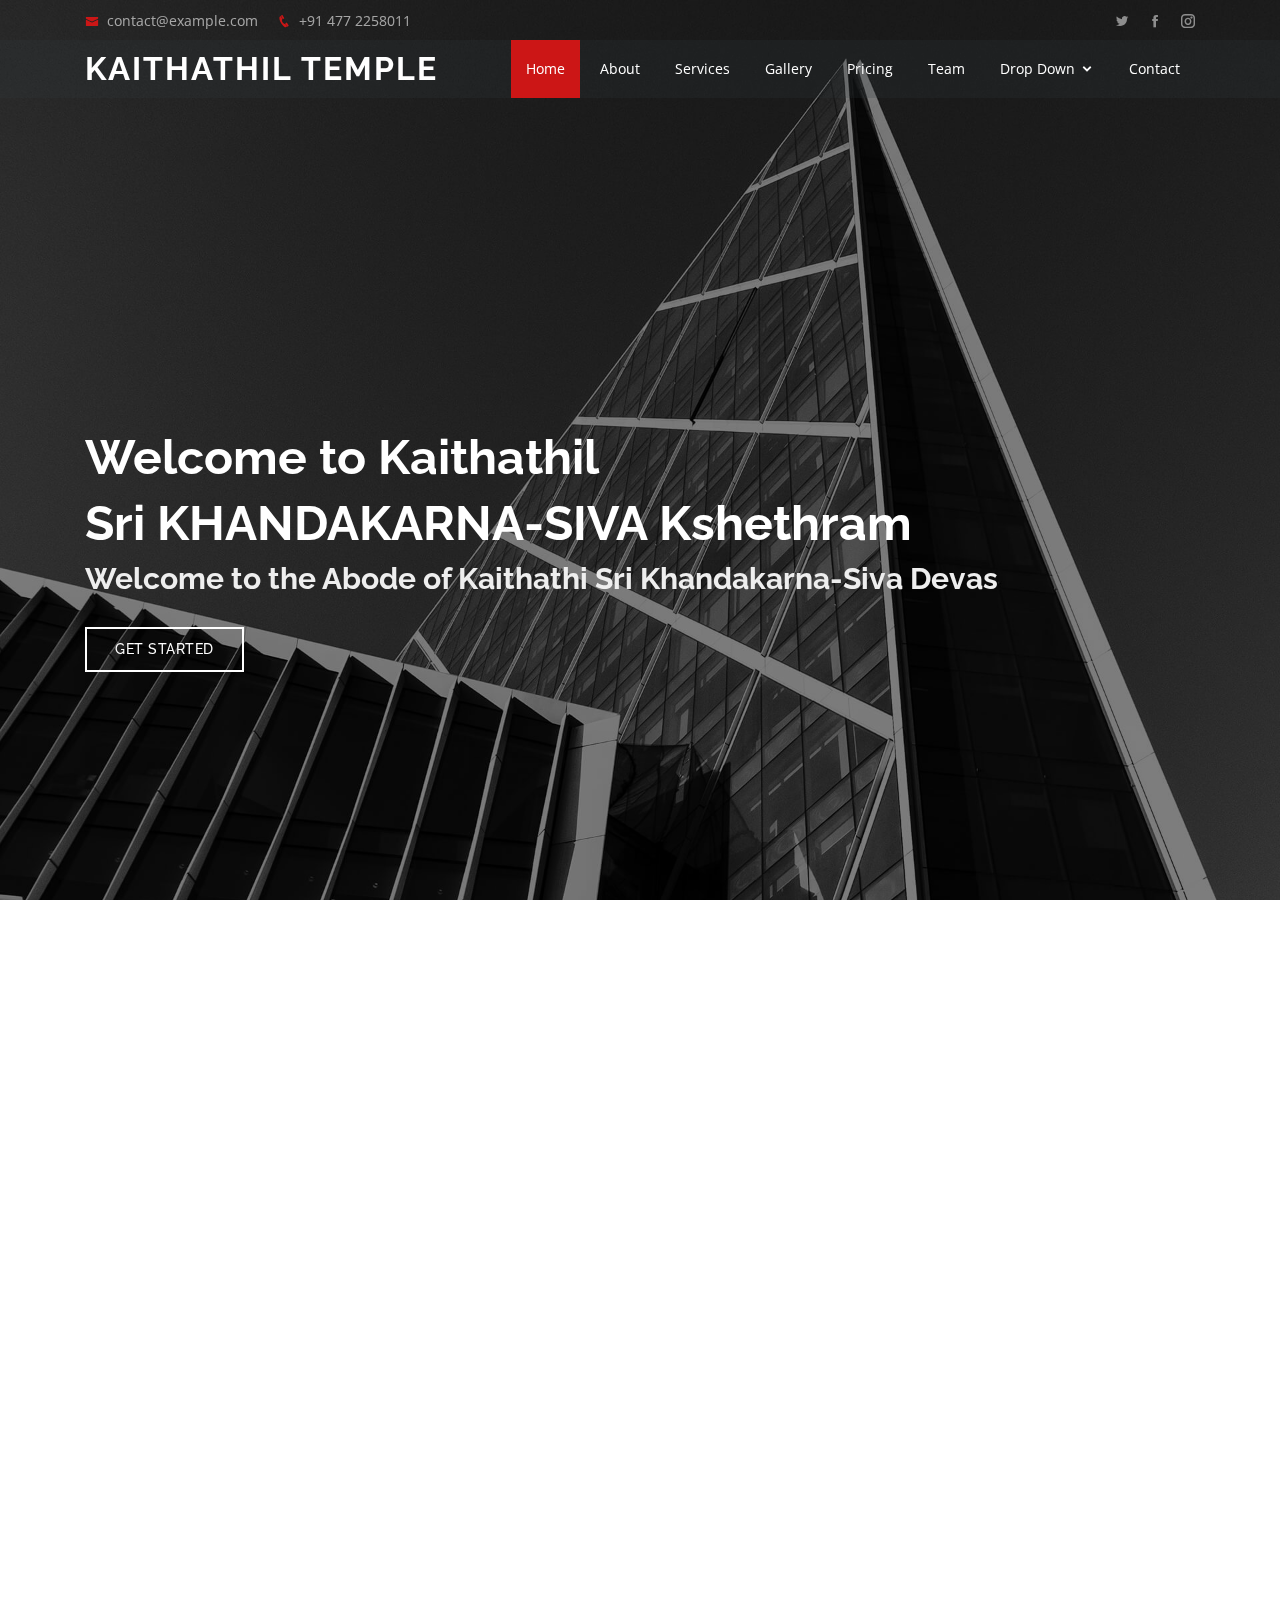
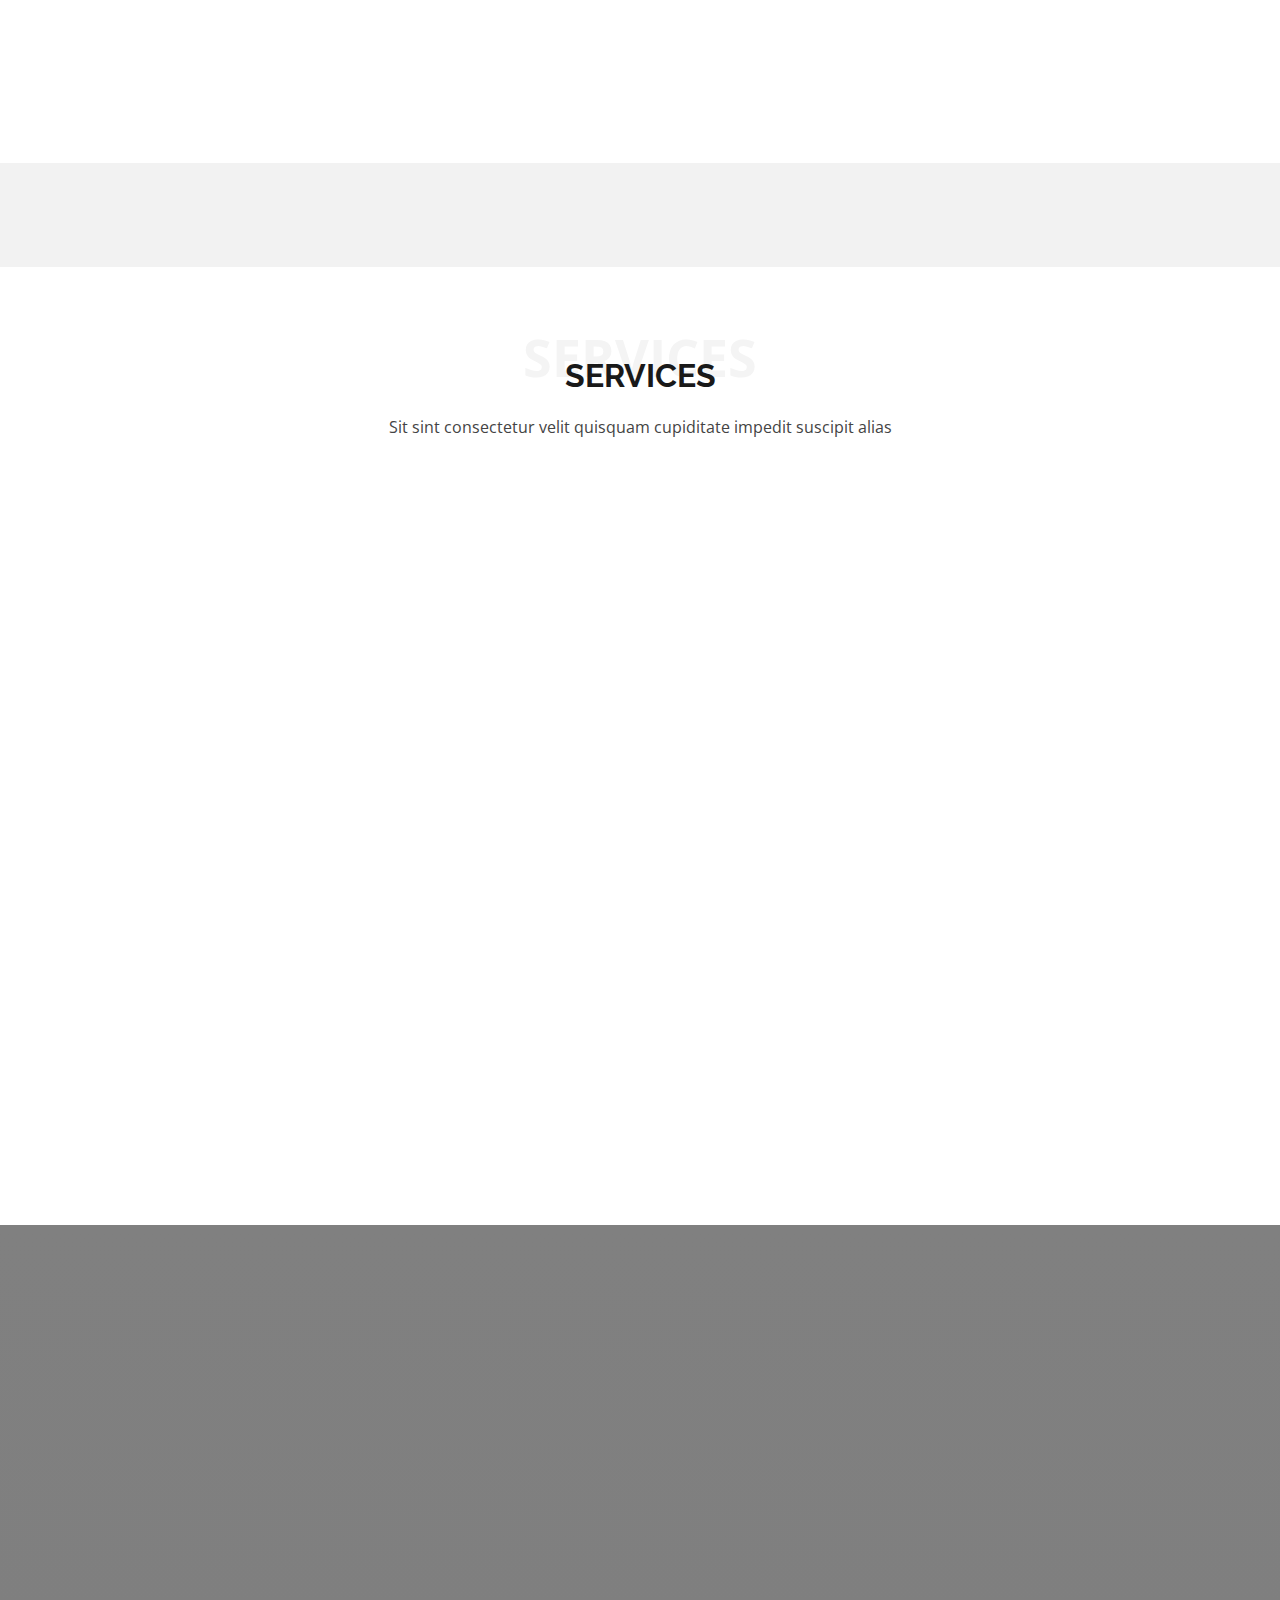
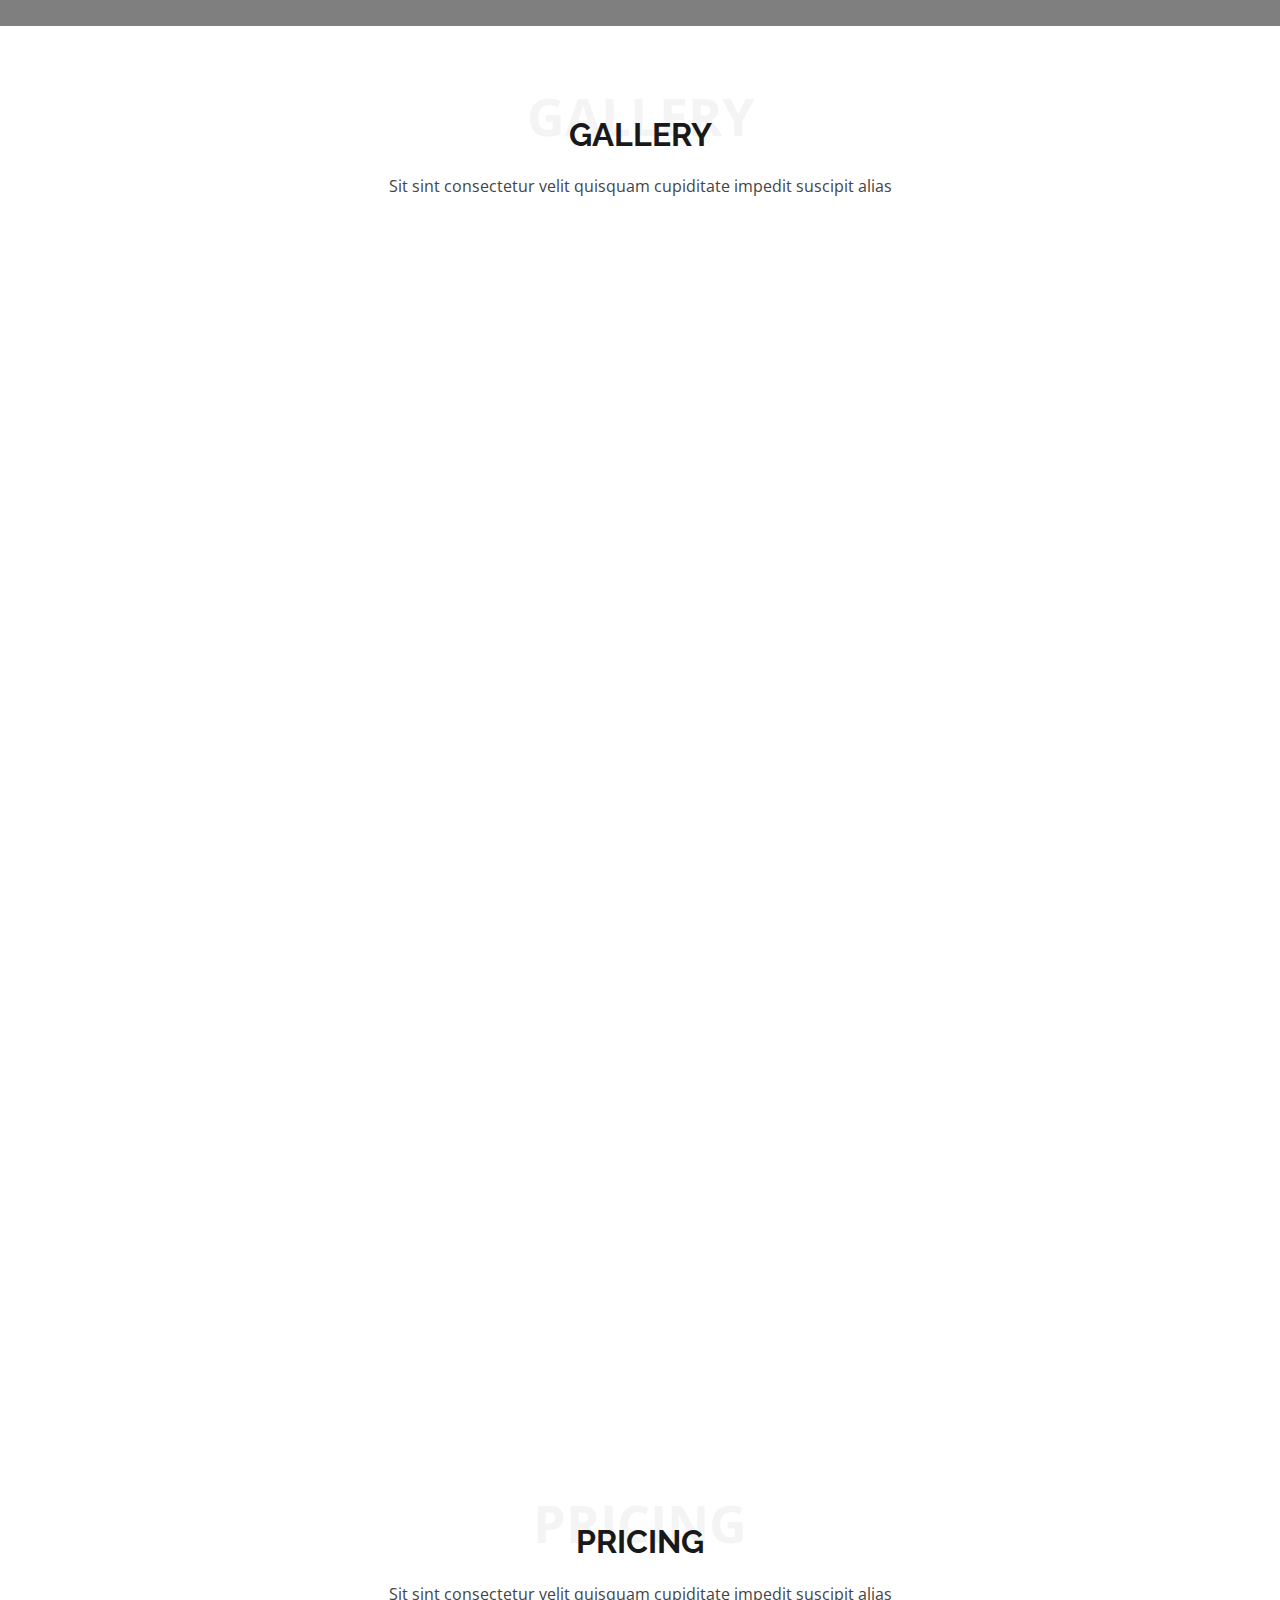
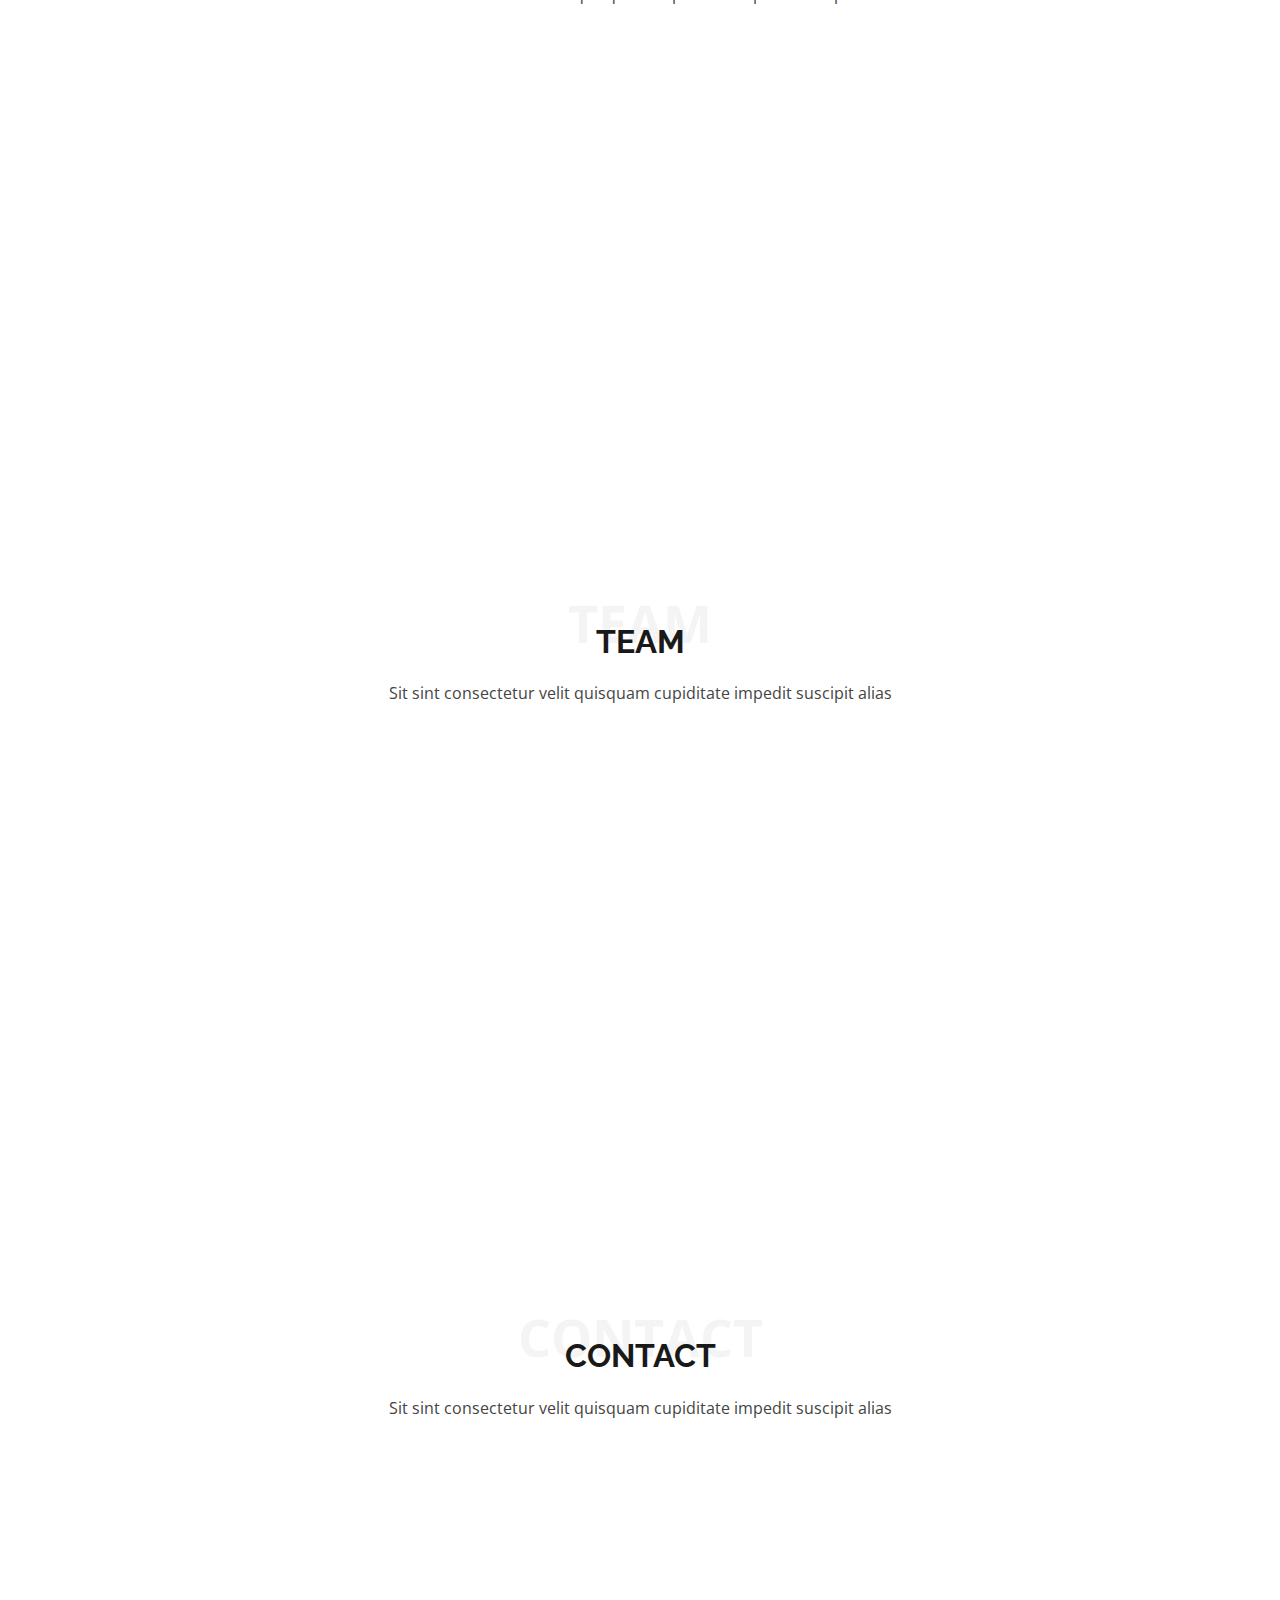
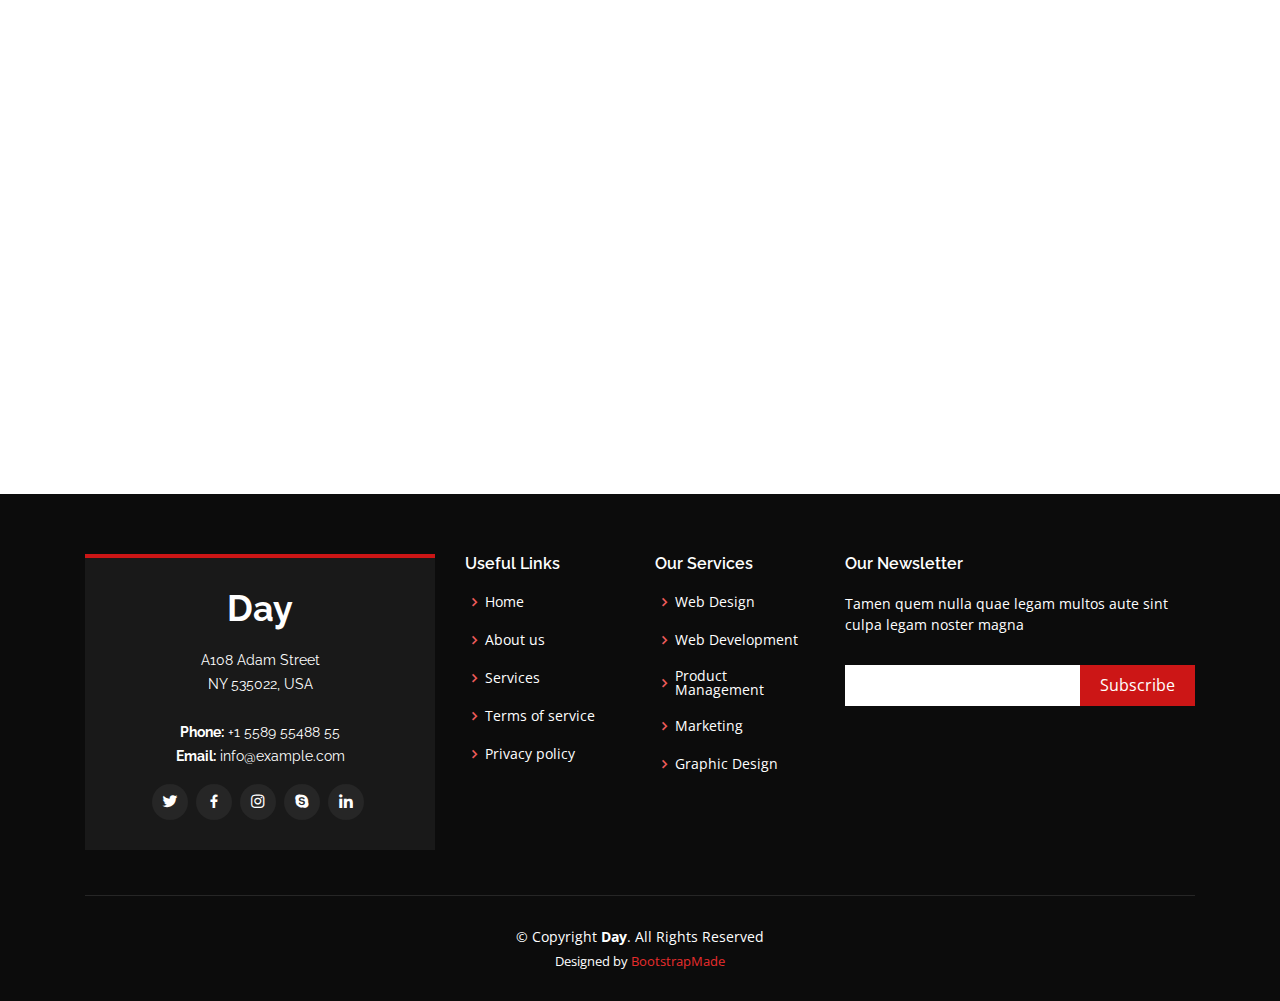
==== commit 05ee6984: "Change landing page" ====
--- a/index.html
+++ b/index.html
@@ -5,7 +5,7 @@
   <meta charset="utf-8">
   <meta content="width=device-width, initial-scale=1.0" name="viewport">
 
-  <title>Kaithathil Sri Kahndakarna Siva Temple - Index</title>
+  <title>Welcome to the Abode of Kaithathi Sri Khandakarna-Siva Devas</title>
   <meta content="" name="descriptison">
   <meta content="" name="keywords">
 
@@ -41,15 +41,14 @@
   <div id="topbar" class="d-none d-lg-flex align-items-center fixed-top ">
     <div class="container d-flex">
       <div class="contact-info mr-auto">
-        <i class="icofont-envelope"></i> <a href="mailto:contact@example.com">contact@example.com</a>
-        <i class="icofont-phone"></i> +1 5589 55488 55
+        <i class="icofont-envelope"></i> <a href="mailto:kaithathiltemple@gmail.com">contact@example.com</a>
+        <i class="icofont-phone"></i> +91 477 2258011
       </div>
       <div class="social-links">
         <a href="#" class="twitter"><i class="icofont-twitter"></i></a>
-        <a href="#" class="facebook"><i class="icofont-facebook"></i></a>
+        <a href="https://www.facebook.com/kaithathilkshethram/" class="facebook"><i class="icofont-facebook"></i></a>
         <a href="#" class="instagram"><i class="icofont-instagram"></i></a>
-        <a href="#" class="skype"><i class="icofont-skype"></i></a>
-        <a href="#" class="linkedin"><i class="icofont-linkedin"></i></i></a>
+        
       </div>
     </div>
   </div>
@@ -58,7 +57,7 @@
   <header id="header" class="fixed-top ">
     <div class="container d-flex align-items-center">
 
-      <h1 class="logo mr-auto"><a href="index.html">Day</a></h1>
+      <h1 class="logo mr-auto"><a href="index.html">kaithathil temple</a></h1>
       <!-- Uncomment below if you prefer to use an image logo -->
       <!-- <a href="index.html" class="logo mr-auto"><img src="assets/img/logo.png" alt="" class="img-fluid"></a>-->
 
@@ -67,7 +66,7 @@
           <li class="active"><a href="index.html">Home</a></li>
           <li><a href="#about">About</a></li>
           <li><a href="#services">Services</a></li>
-          <li><a href="#portfolio">Portfolio</a></li>
+          <li><a href="#portfolio">Gallery</a></li>
           <li><a href="#pricing">Pricing</a></li>
           <li><a href="#team">Team</a></li>
           <li class="drop-down"><a href="">Drop Down</a>
@@ -98,8 +97,9 @@
   <!-- ======= Hero Section ======= -->
   <section id="hero" class="d-flex align-items-center">
     <div class="container position-relative" data-aos="fade-up" data-aos-delay="500">
-      <h1>Welcome to Day</h1>
-      <h2>We are team of talanted designers making websites with Bootstrap</h2>
+      <h1>Welcome to Kaithathil </h1>
+      <h1>Sri KHANDAKARNA-SIVA Kshethram</h1>
+      <h2>Welcome to the Abode of Kaithathi Sri Khandakarna-Siva Devas</h2>
       <a href="#about" class="btn-get-started scrollto">Get Started</a>
     </div>
   </section><!-- End Hero -->
@@ -288,8 +288,8 @@
       <div class="container">
 
         <div class="section-title">
-          <span>Portfolio</span>
-          <h2>Portfolio</h2>
+          <span>Gallery</span>
+          <h2>Gallery</h2>
           <p>Sit sint consectetur velit quisquam cupiditate impedit suscipit alias</p>
         </div>
 
--- a/assets/css/style.css
+++ b/assets/css/style.css
@@ -46,7 +46,7 @@
   height: 40px;
   background: #cc1616;
   color: #fff;
-  transition: all 0.4s;
+  transition: all 0.40;
 }
 
 .back-to-top i:hover {
@@ -162,8 +162,8 @@
 # Header
 --------------------------------------------------------------*/
 #header {
-  background: rgba(52, 58, 64, 0.2);
-  transition: all 0.5s;
+  background:rgba(52, 58, 64, 0.2);
+  transition: all .5s;
   z-index: 997;
   top: 40px;
 }
@@ -447,7 +447,7 @@
 }
 
 #hero .container {
-  padding-top: 70px;
+  padding-top: 200px;
 }
 
 #hero h1 {
@@ -455,14 +455,16 @@
   font-size: 48px;
   font-weight: 700;
   line-height: 56px;
-  text-transform: uppercase;
+  /*text-transform: uppercase;*/
   color: #fff;
 }
 
 #hero h2 {
   color: #eee;
   margin-bottom: 30px;
-  font-size: 24px;
+  font-size: 30px;
+  font-weight: 700;
+  /*line-height: 56px;*/
 }
 
 #hero .btn-get-started {
